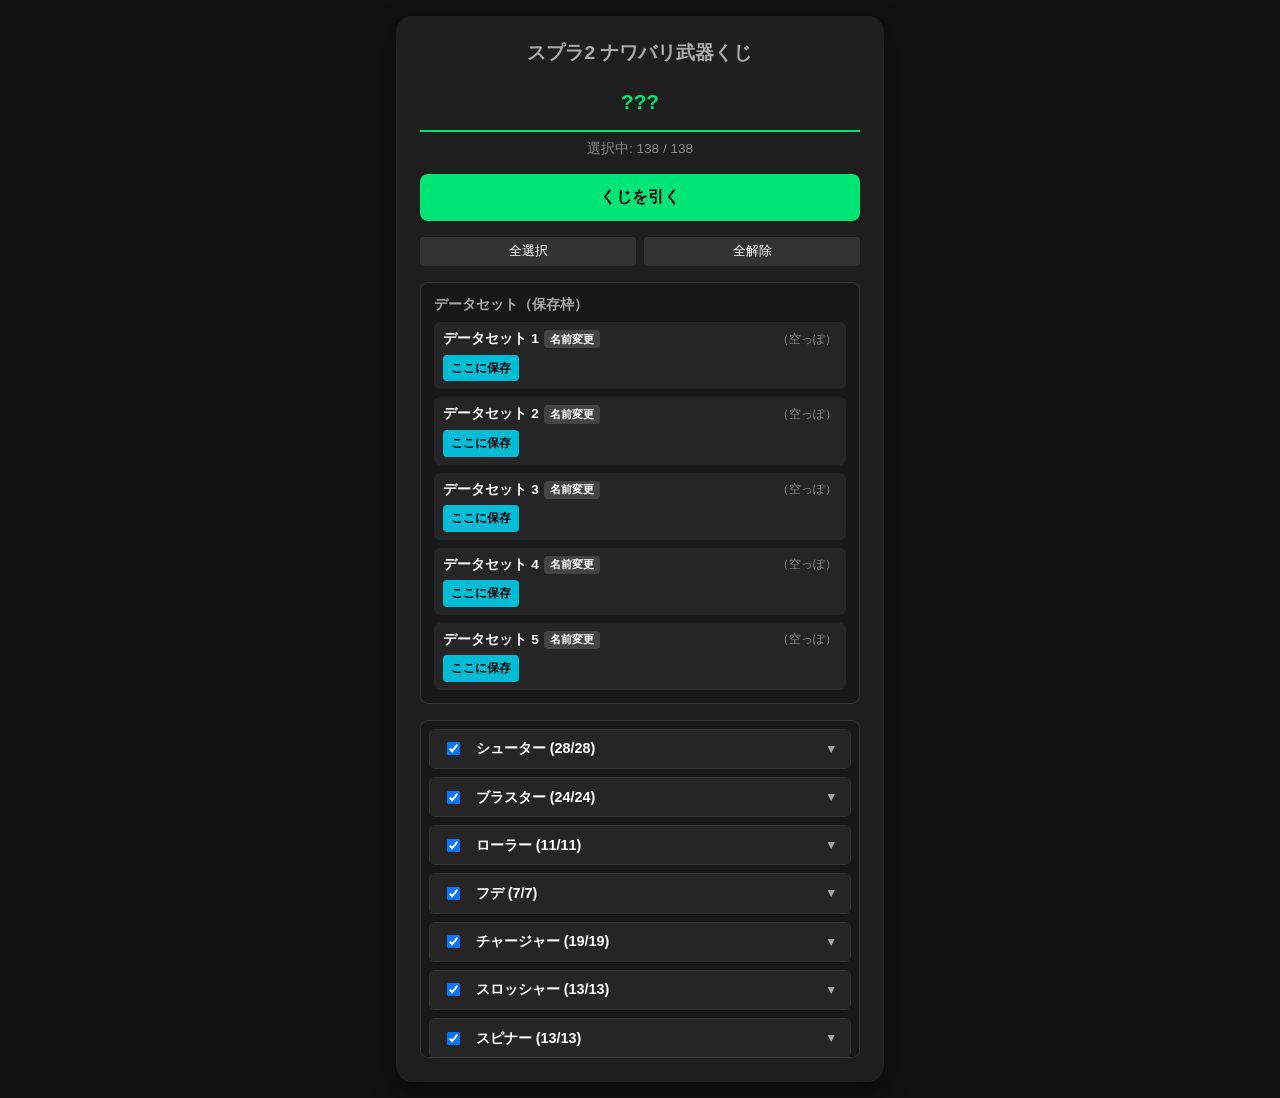
==== index.html @ bffb5a1e "Add files via upload" ====
<!DOCTYPE html>
<html lang="ja">
<head>
  <meta charset="UTF-8">
  <meta name="viewport" content="width=device-width, initial-scale=1.0">
  <title>スプラ2 武器くじ</title>
  <!-- CSSファイルの読み込み -->
  <link rel="stylesheet" href="style.css">
</head>
<body>

  <div class="container">
    <h1>スプラ2 ナワバリ武器くじ</h1>
    <div class="result-box" id="result">???</div>
    
    <div class="total-count" id="totalCount">選択中: 0 / 0</div>

    <button class="draw-btn" onclick="drawWeapon()">くじを引く</button>

    <div class="controls">
      <button class="sub-btn" onclick="toggleAll(true)">全選択</button>
      <button class="sub-btn" onclick="toggleAll(false)">全解除</button>
    </div>

    <!-- 5つのデータセット領域 -->
    <div class="dataset-section">
      <div class="dataset-title">データセット（保存枠）</div>
      <div id="datasetContainer"></div>
    </div>

    <!-- ポップアップ通知 -->
    <div id="toast" class="toast">メッセージ</div>

    <!-- 武器リスト表示領域 -->
    <div class="weapon-container" id="weaponContainer"></div>
  </div>

  <!-- JavaScriptファイルの読み込み -->
  <script src="script.js"></script>

</body>
</html>
---- style.css ----
:root {
  --bg-color: #121212;
  --card-bg: #1e1e1e;
  --text-color: #ffffff;
  --accent-color: #00e676;
  --category-bg: #2a2a2a;
}

body {
  font-family: 'Helvetica Neue', Arial, sans-serif;
  background-color: var(--bg-color);
  color: var(--text-color);
  display: flex;
  justify-content: center;
  padding: 1rem;
  margin: 0;
  box-sizing: border-box;
}

.container {
  background-color: var(--card-bg);
  padding: 1.5rem;
  border-radius: 16px;
  box-shadow: 0 10px 25px rgba(0, 0, 0, 0.5);
  text-align: center;
  width: 100%;
  max-width: 440px;
}

h1 {
  font-size: 1.2rem;
  color: #aaa;
  margin-top: 0;
  margin-bottom: 1rem;
}

.result-box {
  font-size: 1.3rem;
  font-weight: bold;
  min-height: 2.5rem;
  display: flex;
  align-items: center;
  justify-content: center;
  margin-bottom: 0.5rem;
  border-bottom: 2px solid var(--accent-color);
  padding-bottom: 0.5rem;
  color: var(--accent-color);
}

.total-count {
  font-size: 0.85rem;
  color: #888;
  margin-bottom: 1rem;
}

.controls {
  display: flex;
  gap: 0.5rem;
  margin-bottom: 1rem;
}

.draw-btn {
  background-color: var(--accent-color);
  color: #000;
  border: none;
  padding: 0.8rem;
  font-size: 1rem;
  font-weight: bold;
  border-radius: 8px;
  cursor: pointer;
  width: 100%;
  margin-bottom: 1rem;
}

.draw-btn:hover {
  opacity: 0.9;
}

.sub-btn {
  background-color: #333;
  color: #fff;
  font-size: 0.8rem;
  padding: 0.4rem;
  border: none;
  border-radius: 4px;
  cursor: pointer;
  flex: 1;
}

.sub-btn:hover {
  background-color: #444;
}

/* データセットエリアのスタイル */
.dataset-section {
  background-color: #181818;
  border: 1px solid #333;
  border-radius: 8px;
  padding: 0.8rem;
  margin-bottom: 1rem;
  text-align: left;
}

.dataset-title {
  font-size: 0.85rem;
  font-weight: bold;
  color: #aaa;
  margin-bottom: 0.5rem;
}

.dataset-card {
  background-color: #252525;
  border-radius: 6px;
  padding: 0.5rem 0.6rem;
  margin-bottom: 0.5rem;
  display: flex;
  flex-direction: column;
  gap: 0.4rem;
}

.dataset-card:last-child {
  margin-bottom: 0;
}

.dataset-header {
  display: flex;
  justify-content: space-between;
  align-items: center;
}

.dataset-name-area {
  display: flex;
  align-items: center;
  gap: 0.3rem;
  font-weight: bold;
  font-size: 0.85rem;
}

.dataset-status {
  font-size: 0.75rem;
  color: #888;
}

.dataset-btn-group {
  display: flex;
  gap: 0.3rem;
}

.ds-btn {
  border: none;
  padding: 0.3rem 0.5rem;
  font-size: 0.75rem;
  border-radius: 4px;
  cursor: pointer;
  font-weight: bold;
  width: auto;
}

.ds-save { background-color: #00bcd4; color: #000; }
.ds-load { background-color: #00e676; color: #000; }
.ds-delete { background-color: #e91e63; color: #fff; }
.ds-edit { background-color: #444; color: #fff; padding: 0.1rem 0.4rem; font-size: 0.7rem; }

/* 武器リスト領域のスタイル */
.weapon-container {
  max-height: 320px;
  overflow-y: auto;
  text-align: left;
  border: 1px solid #333;
  border-radius: 8px;
  background-color: #181818;
  padding: 0.5rem;
}

details {
  margin-bottom: 0.5rem;
  border: 1px solid #333;
  border-radius: 6px;
  background-color: var(--category-bg);
  overflow: hidden;
}

summary {
  padding: 0.6rem 0.8rem;
  font-weight: bold;
  font-size: 0.9rem;
  cursor: pointer;
  display: flex;
  justify-content: space-between;
  align-items: center;
  user-select: none;
  background-color: #252525;
  list-style: none; /* デフォルト矢印の無効化 */
}

summary::-webkit-details-marker {
  display: none;
}

summary:hover {
  background-color: #303030;
}

/* アコーディオン右端の三角アイコン */
summary::after {
  content: '▼';
  font-size: 0.75rem;
  color: #aaa;
}

details[open] summary::after {
  content: '▲';
  color: var(--accent-color);
}

.category-title {
  display: flex;
  align-items: center;
  gap: 0.5rem;
}

.category-items {
  padding: 0.5rem 0.8rem;
  background-color: #181818;
}

.weapon-item {
  display: flex;
  align-items: center;
  padding: 0.3rem 0;
  font-size: 0.85rem;
  border-bottom: 1px solid #252525;
}

.weapon-item:last-child {
  border-bottom: none;
}

.weapon-item input,
summary input {
  margin-right: 0.5rem;
  cursor: pointer;
}

/* ポップアップ通知（トースト） */
.toast {
  visibility: hidden;
  min-width: 200px;
  background-color: #00e676;
  color: #000;
  text-align: center;
  border-radius: 4px;
  padding: 8px;
  position: fixed;
  z-index: 10;
  left: 50%;
  bottom: 30px;
  transform: translateX(-50%);
  font-size: 0.85rem;
  font-weight: bold;
  opacity: 0;
  transition: opacity 0.3s, visibility 0.3s;
}

.toast.show {
  visibility: visible;
  opacity: 1;
}
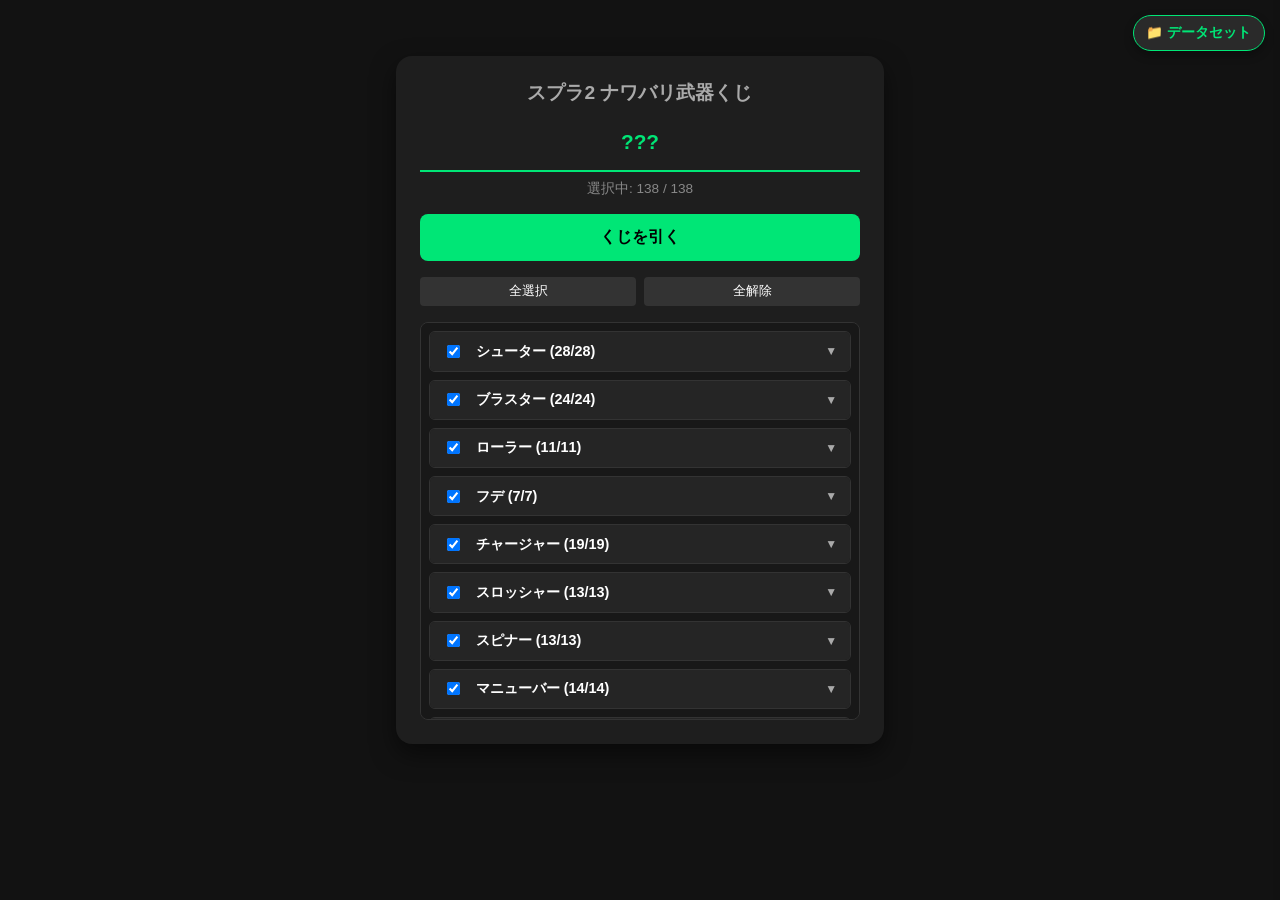
==== commit cab83411: "Add files via upload" ====
--- a/index.html
+++ b/index.html
@@ -4,10 +4,12 @@
   <meta charset="UTF-8">
   <meta name="viewport" content="width=device-width, initial-scale=1.0">
   <title>スプラ2 武器くじ</title>
-  <!-- CSSファイルの読み込み -->
   <link rel="stylesheet" href="style.css">
 </head>
 <body>
+
+  <!-- 右上のデータセットボタン -->
+  <button class="menu-toggle-btn" id="openMenuBtn">📁 データセット</button>
 
   <div class="container">
     <h1>スプラ2 ナワバリ武器くじ</h1>
@@ -22,21 +24,25 @@
       <button class="sub-btn" onclick="toggleAll(false)">全解除</button>
     </div>
 
-    <!-- 5つのデータセット領域 -->
-    <div class="dataset-section">
-      <div class="dataset-title">データセット（保存枠）</div>
-      <div id="datasetContainer"></div>
-    </div>
-
-    <!-- ポップアップ通知 -->
-    <div id="toast" class="toast">メッセージ</div>
-
     <!-- 武器リスト表示領域 -->
     <div class="weapon-container" id="weaponContainer"></div>
   </div>
 
-  <!-- JavaScriptファイルの読み込み -->
+  <!-- 右からスライドするデータセットパネル -->
+  <div class="dataset-panel" id="datasetPanel">
+    <div class="panel-header">
+      <h2>データセット一覧</h2>
+      <button class="close-btn" id="closeMenuBtn">×</button>
+    </div>
+    <div class="panel-body" id="datasetContainer"></div>
+  </div>
+
+  <!-- パネル背景のオーバーレイ -->
+  <div class="overlay" id="overlay"></div>
+
+  <!-- ポップアップ通知 -->
+  <div id="toast" class="toast">メッセージ</div>
+
   <script src="script.js"></script>
-
 </body>
 </html>
--- a/style.css
+++ b/style.css
@@ -4,6 +4,7 @@
   --text-color: #ffffff;
   --accent-color: #00e676;
   --category-bg: #2a2a2a;
+  --panel-bg: #222222;
 }
 
 body {
@@ -25,6 +26,7 @@
   text-align: center;
   width: 100%;
   max-width: 440px;
+  margin-top: 2.5rem;
 }
 
 h1 {
@@ -91,79 +93,9 @@
   background-color: #444;
 }
 
-/* データセットエリアのスタイル */
-.dataset-section {
-  background-color: #181818;
-  border: 1px solid #333;
-  border-radius: 8px;
-  padding: 0.8rem;
-  margin-bottom: 1rem;
-  text-align: left;
-}
-
-.dataset-title {
-  font-size: 0.85rem;
-  font-weight: bold;
-  color: #aaa;
-  margin-bottom: 0.5rem;
-}
-
-.dataset-card {
-  background-color: #252525;
-  border-radius: 6px;
-  padding: 0.5rem 0.6rem;
-  margin-bottom: 0.5rem;
-  display: flex;
-  flex-direction: column;
-  gap: 0.4rem;
-}
-
-.dataset-card:last-child {
-  margin-bottom: 0;
-}
-
-.dataset-header {
-  display: flex;
-  justify-content: space-between;
-  align-items: center;
-}
-
-.dataset-name-area {
-  display: flex;
-  align-items: center;
-  gap: 0.3rem;
-  font-weight: bold;
-  font-size: 0.85rem;
-}
-
-.dataset-status {
-  font-size: 0.75rem;
-  color: #888;
-}
-
-.dataset-btn-group {
-  display: flex;
-  gap: 0.3rem;
-}
-
-.ds-btn {
-  border: none;
-  padding: 0.3rem 0.5rem;
-  font-size: 0.75rem;
-  border-radius: 4px;
-  cursor: pointer;
-  font-weight: bold;
-  width: auto;
-}
-
-.ds-save { background-color: #00bcd4; color: #000; }
-.ds-load { background-color: #00e676; color: #000; }
-.ds-delete { background-color: #e91e63; color: #fff; }
-.ds-edit { background-color: #444; color: #fff; padding: 0.1rem 0.4rem; font-size: 0.7rem; }
-
-/* 武器リスト領域のスタイル */
+/* 武器リスト領域 */
 .weapon-container {
-  max-height: 320px;
+  max-height: 380px;
   overflow-y: auto;
   text-align: left;
   border: 1px solid #333;
@@ -190,7 +122,7 @@
   align-items: center;
   user-select: none;
   background-color: #252525;
-  list-style: none; /* デフォルト矢印の無効化 */
+  list-style: none;
 }
 
 summary::-webkit-details-marker {
@@ -201,7 +133,6 @@
   background-color: #303030;
 }
 
-/* アコーディオン右端の三角アイコン */
 summary::after {
   content: '▼';
   font-size: 0.75rem;
@@ -242,17 +173,162 @@
   cursor: pointer;
 }
 
-/* ポップアップ通知（トースト） */
+/* 右上のボタン */
+.menu-toggle-btn {
+  position: fixed;
+  top: 15px;
+  right: 15px;
+  background-color: #2a2a2a;
+  color: var(--accent-color);
+  border: 1px solid var(--accent-color);
+  padding: 0.5rem 0.8rem;
+  border-radius: 20px;
+  font-size: 0.85rem;
+  font-weight: bold;
+  cursor: pointer;
+  z-index: 90;
+  box-shadow: 0 4px 10px rgba(0,0,0,0.3);
+}
+
+.menu-toggle-btn:hover {
+  background-color: var(--accent-color);
+  color: #000;
+}
+
+/* サイドスライドパネル */
+.dataset-panel {
+  position: fixed;
+  top: 0;
+  right: -320px;
+  width: 300px;
+  height: 100%;
+  background-color: var(--panel-bg);
+  box-shadow: -5px 0 15px rgba(0,0,0,0.5);
+  transition: right 0.3s ease;
+  z-index: 100;
+  display: flex;
+  flex-direction: column;
+}
+
+.dataset-panel.open {
+  right: 0;
+}
+
+.panel-header {
+  padding: 1rem;
+  border-bottom: 1px solid #333;
+  display: flex;
+  justify-content: space-between;
+  align-items: center;
+}
+
+.panel-header h2 {
+  font-size: 1rem;
+  margin: 0;
+  color: #fff;
+}
+
+.close-btn {
+  background: none;
+  border: none;
+  color: #888;
+  font-size: 1.5rem;
+  cursor: pointer;
+  padding: 0;
+  line-height: 1;
+}
+
+.close-btn:hover {
+  color: #fff;
+}
+
+.panel-body {
+  padding: 1rem;
+  overflow-y: auto;
+  flex: 1;
+}
+
+/* オーバーレイ */
+.overlay {
+  position: fixed;
+  top: 0;
+  left: 0;
+  width: 100vw;
+  height: 100vh;
+  background: rgba(0, 0, 0, 0.5);
+  opacity: 0;
+  visibility: hidden;
+  transition: opacity 0.3s, visibility 0.3s;
+  z-index: 95;
+}
+
+.overlay.show {
+  opacity: 1;
+  visibility: visible;
+}
+
+/* データセットカード */
+.dataset-card {
+  background-color: #181818;
+  border: 1px solid #333;
+  border-radius: 8px;
+  padding: 0.8rem;
+  margin-bottom: 0.8rem;
+  display: flex;
+  flex-direction: column;
+  gap: 0.5rem;
+}
+
+.dataset-header {
+  display: flex;
+  justify-content: space-between;
+  align-items: center;
+}
+
+.dataset-name-area {
+  display: flex;
+  align-items: center;
+  gap: 0.3rem;
+  font-weight: bold;
+  font-size: 0.85rem;
+}
+
+.dataset-status {
+  font-size: 0.75rem;
+  color: #888;
+}
+
+.dataset-btn-group {
+  display: flex;
+  gap: 0.3rem;
+}
+
+.ds-btn {
+  border: none;
+  padding: 0.3rem 0.5rem;
+  font-size: 0.75rem;
+  border-radius: 4px;
+  cursor: pointer;
+  font-weight: bold;
+  flex: 1;
+}
+
+.ds-save { background-color: #00bcd4; color: #000; }
+.ds-load { background-color: #00e676; color: #000; }
+.ds-delete { background-color: #e91e63; color: #fff; flex: 0; }
+.ds-edit { background-color: #444; color: #fff; padding: 0.1rem 0.3rem; font-size: 0.7rem; border-radius: 3px; border: none; cursor: pointer; }
+
+/* トースト通知 */
 .toast {
   visibility: hidden;
   min-width: 200px;
-  background-color: #00e676;
+  background-color: var(--accent-color);
   color: #000;
   text-align: center;
   border-radius: 4px;
   padding: 8px;
   position: fixed;
-  z-index: 10;
+  z-index: 110;
   left: 50%;
   bottom: 30px;
   transform: translateX(-50%);
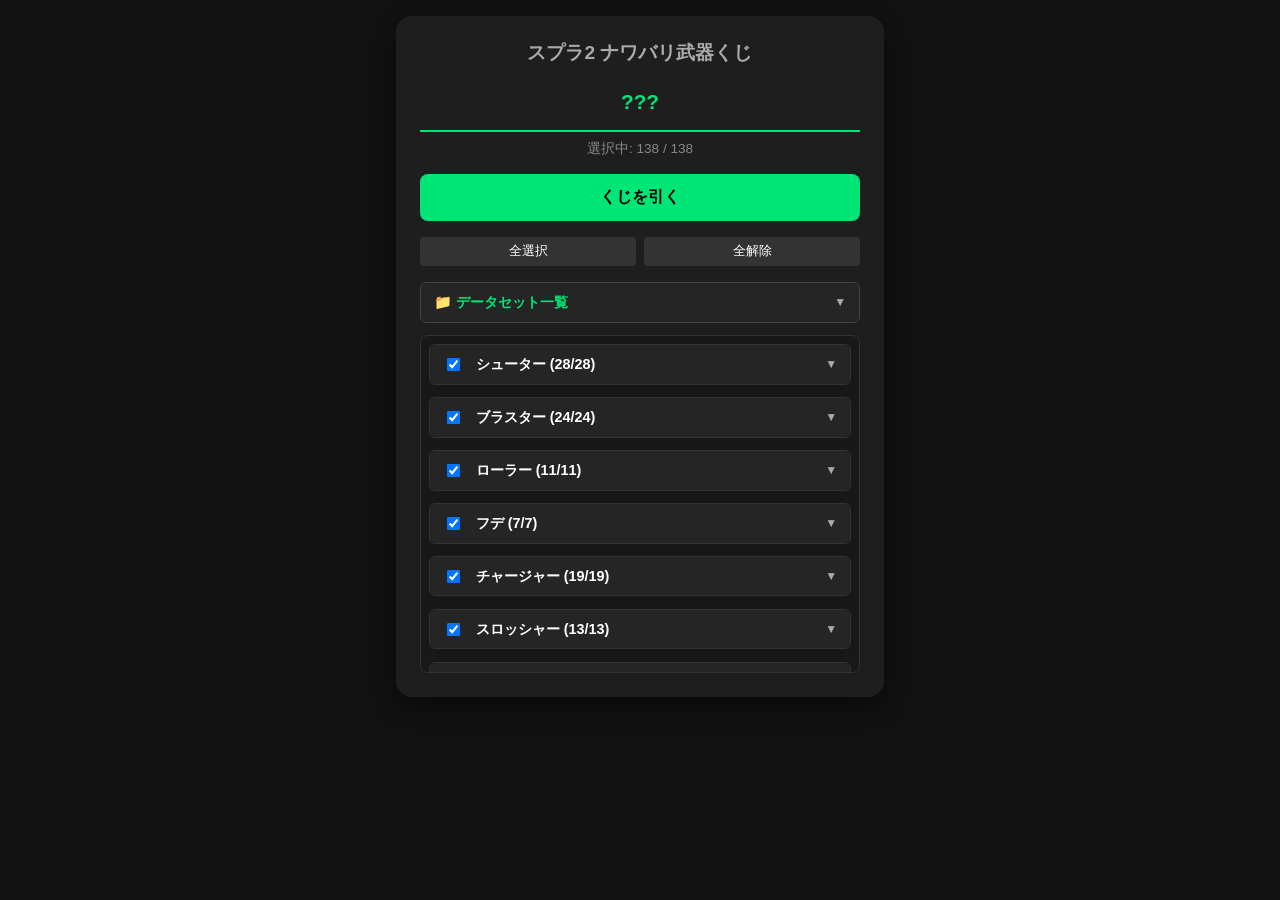
==== commit ef7b48fe: "Add files via upload" ====
--- a/index.html
+++ b/index.html
@@ -7,9 +7,6 @@
   <link rel="stylesheet" href="style.css">
 </head>
 <body>
-
-  <!-- 右上のデータセットボタン -->
-  <button class="menu-toggle-btn" id="openMenuBtn">📁 データセット</button>
 
   <div class="container">
     <h1>スプラ2 ナワバリ武器くじ</h1>
@@ -24,21 +21,15 @@
       <button class="sub-btn" onclick="toggleAll(false)">全解除</button>
     </div>
 
+    <!-- データセット（武器種と同じアコーディオン形式） -->
+    <details class="dataset-accordion">
+      <summary>📁 データセット一覧</summary>
+      <div class="dataset-body" id="datasetContainer"></div>
+    </details>
+
     <!-- 武器リスト表示領域 -->
     <div class="weapon-container" id="weaponContainer"></div>
   </div>
-
-  <!-- 右からスライドするデータセットパネル -->
-  <div class="dataset-panel" id="datasetPanel">
-    <div class="panel-header">
-      <h2>データセット一覧</h2>
-      <button class="close-btn" id="closeMenuBtn">×</button>
-    </div>
-    <div class="panel-body" id="datasetContainer"></div>
-  </div>
-
-  <!-- パネル背景のオーバーレイ -->
-  <div class="overlay" id="overlay"></div>
 
   <!-- ポップアップ通知 -->
   <div id="toast" class="toast">メッセージ</div>
--- a/style.css
+++ b/style.css
@@ -4,7 +4,6 @@
   --text-color: #ffffff;
   --accent-color: #00e676;
   --category-bg: #2a2a2a;
-  --panel-bg: #222222;
 }
 
 body {
@@ -26,7 +25,6 @@
   text-align: center;
   width: 100%;
   max-width: 440px;
-  margin-top: 2.5rem;
 }
 
 h1 {
@@ -93,9 +91,119 @@
   background-color: #444;
 }
 
-/* 武器リスト領域 */
+/* アコーディオン共通スタイル */
+details {
+  margin-bottom: 0.8rem;
+  border: 1px solid #333;
+  border-radius: 6px;
+  background-color: var(--category-bg);
+  overflow: hidden;
+  text-align: left;
+}
+
+summary {
+  padding: 0.6rem 0.8rem;
+  font-weight: bold;
+  font-size: 0.9rem;
+  cursor: pointer;
+  display: flex;
+  justify-content: space-between;
+  align-items: center;
+  user-select: none;
+  background-color: #252525;
+  list-style: none;
+}
+
+summary::-webkit-details-marker {
+  display: none;
+}
+
+summary:hover {
+  background-color: #303030;
+}
+
+summary::after {
+  content: '▼';
+  font-size: 0.75rem;
+  color: #aaa;
+}
+
+details[open] summary::after {
+  content: '▲';
+  color: var(--accent-color);
+}
+
+/* データセットエリア固有 */
+.dataset-accordion {
+  border-color: #444;
+}
+
+.dataset-accordion summary {
+  color: var(--accent-color);
+}
+
+.dataset-body {
+  padding: 0.8rem;
+  background-color: #181818;
+}
+
+.dataset-card {
+  background-color: #252525;
+  border: 1px solid #333;
+  border-radius: 6px;
+  padding: 0.6rem;
+  margin-bottom: 0.6rem;
+  display: flex;
+  flex-direction: column;
+  gap: 0.4rem;
+}
+
+.dataset-card:last-child {
+  margin-bottom: 0;
+}
+
+.dataset-header {
+  display: flex;
+  justify-content: space-between;
+  align-items: center;
+}
+
+.dataset-name-area {
+  display: flex;
+  align-items: center;
+  gap: 0.3rem;
+  font-weight: bold;
+  font-size: 0.85rem;
+}
+
+.dataset-status {
+  font-size: 0.75rem;
+  color: #888;
+}
+
+.dataset-btn-group {
+  display: flex;
+  gap: 0.3rem;
+}
+
+.ds-btn {
+  border: none;
+  padding: 0.35rem 0.5rem;
+  font-size: 0.75rem;
+  border-radius: 4px;
+  cursor: pointer;
+  font-weight: bold;
+  flex: 1;
+}
+
+.ds-save { background-color: #00bcd4; color: #000; }
+.ds-load { background-color: #00e676; color: #000; }
+.ds-delete { background-color: #e91e63; color: #fff; flex: 0; }
+.ds-edit { background-color: #444; color: #fff; padding: 0.1rem 0.3rem; font-size: 0.7rem; border-radius: 3px; border: none; cursor: pointer; }
+
+/* 武器リストエリア */
 .weapon-container {
-  max-height: 380px;
+  max-height: 320px;
   overflow-y: auto;
   text-align: left;
   border: 1px solid #333;
@@ -104,46 +212,6 @@
   padding: 0.5rem;
 }
 
-details {
-  margin-bottom: 0.5rem;
-  border: 1px solid #333;
-  border-radius: 6px;
-  background-color: var(--category-bg);
-  overflow: hidden;
-}
-
-summary {
-  padding: 0.6rem 0.8rem;
-  font-weight: bold;
-  font-size: 0.9rem;
-  cursor: pointer;
-  display: flex;
-  justify-content: space-between;
-  align-items: center;
-  user-select: none;
-  background-color: #252525;
-  list-style: none;
-}
-
-summary::-webkit-details-marker {
-  display: none;
-}
-
-summary:hover {
-  background-color: #303030;
-}
-
-summary::after {
-  content: '▼';
-  font-size: 0.75rem;
-  color: #aaa;
-}
-
-details[open] summary::after {
-  content: '▲';
-  color: var(--accent-color);
-}
-
 .category-title {
   display: flex;
   align-items: center;
@@ -172,151 +240,6 @@
   margin-right: 0.5rem;
   cursor: pointer;
 }
-
-/* 右上のボタン */
-.menu-toggle-btn {
-  position: fixed;
-  top: 15px;
-  right: 15px;
-  background-color: #2a2a2a;
-  color: var(--accent-color);
-  border: 1px solid var(--accent-color);
-  padding: 0.5rem 0.8rem;
-  border-radius: 20px;
-  font-size: 0.85rem;
-  font-weight: bold;
-  cursor: pointer;
-  z-index: 90;
-  box-shadow: 0 4px 10px rgba(0,0,0,0.3);
-}
-
-.menu-toggle-btn:hover {
-  background-color: var(--accent-color);
-  color: #000;
-}
-
-/* サイドスライドパネル */
-.dataset-panel {
-  position: fixed;
-  top: 0;
-  right: -320px;
-  width: 300px;
-  height: 100%;
-  background-color: var(--panel-bg);
-  box-shadow: -5px 0 15px rgba(0,0,0,0.5);
-  transition: right 0.3s ease;
-  z-index: 100;
-  display: flex;
-  flex-direction: column;
-}
-
-.dataset-panel.open {
-  right: 0;
-}
-
-.panel-header {
-  padding: 1rem;
-  border-bottom: 1px solid #333;
-  display: flex;
-  justify-content: space-between;
-  align-items: center;
-}
-
-.panel-header h2 {
-  font-size: 1rem;
-  margin: 0;
-  color: #fff;
-}
-
-.close-btn {
-  background: none;
-  border: none;
-  color: #888;
-  font-size: 1.5rem;
-  cursor: pointer;
-  padding: 0;
-  line-height: 1;
-}
-
-.close-btn:hover {
-  color: #fff;
-}
-
-.panel-body {
-  padding: 1rem;
-  overflow-y: auto;
-  flex: 1;
-}
-
-/* オーバーレイ */
-.overlay {
-  position: fixed;
-  top: 0;
-  left: 0;
-  width: 100vw;
-  height: 100vh;
-  background: rgba(0, 0, 0, 0.5);
-  opacity: 0;
-  visibility: hidden;
-  transition: opacity 0.3s, visibility 0.3s;
-  z-index: 95;
-}
-
-.overlay.show {
-  opacity: 1;
-  visibility: visible;
-}
-
-/* データセットカード */
-.dataset-card {
-  background-color: #181818;
-  border: 1px solid #333;
-  border-radius: 8px;
-  padding: 0.8rem;
-  margin-bottom: 0.8rem;
-  display: flex;
-  flex-direction: column;
-  gap: 0.5rem;
-}
-
-.dataset-header {
-  display: flex;
-  justify-content: space-between;
-  align-items: center;
-}
-
-.dataset-name-area {
-  display: flex;
-  align-items: center;
-  gap: 0.3rem;
-  font-weight: bold;
-  font-size: 0.85rem;
-}
-
-.dataset-status {
-  font-size: 0.75rem;
-  color: #888;
-}
-
-.dataset-btn-group {
-  display: flex;
-  gap: 0.3rem;
-}
-
-.ds-btn {
-  border: none;
-  padding: 0.3rem 0.5rem;
-  font-size: 0.75rem;
-  border-radius: 4px;
-  cursor: pointer;
-  font-weight: bold;
-  flex: 1;
-}
-
-.ds-save { background-color: #00bcd4; color: #000; }
-.ds-load { background-color: #00e676; color: #000; }
-.ds-delete { background-color: #e91e63; color: #fff; flex: 0; }
-.ds-edit { background-color: #444; color: #fff; padding: 0.1rem 0.3rem; font-size: 0.7rem; border-radius: 3px; border: none; cursor: pointer; }
 
 /* トースト通知 */
 .toast {
@@ -328,7 +251,7 @@
   border-radius: 4px;
   padding: 8px;
   position: fixed;
-  z-index: 110;
+  z-index: 100;
   left: 50%;
   bottom: 30px;
   transform: translateX(-50%);
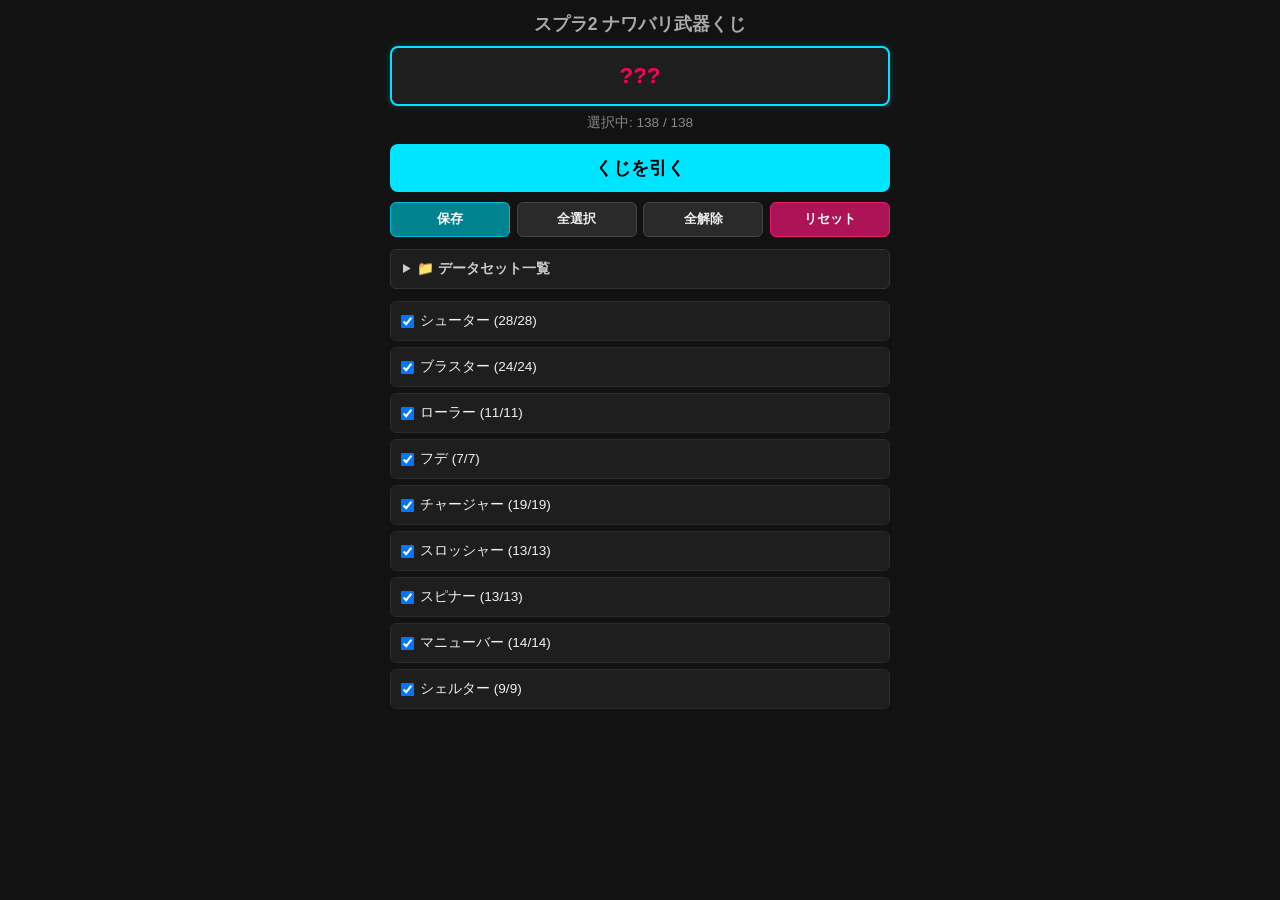
==== commit 7100635f: "Add files via upload" ====
--- a/index.html
+++ b/index.html
@@ -3,7 +3,7 @@
 <head>
   <meta charset="UTF-8">
   <meta name="viewport" content="width=device-width, initial-scale=1.0">
-  <title>スプラ2 武器くじ</title>
+  <title>スプラ2 ナワバリ武器くじ</title>
   <link rel="stylesheet" href="style.css">
 </head>
 <body>
@@ -11,17 +11,19 @@
   <div class="container">
     <h1>スプラ2 ナワバリ武器くじ</h1>
     <div class="result-box" id="result">???</div>
-    
     <div class="total-count" id="totalCount">選択中: 0 / 0</div>
 
     <button class="draw-btn" onclick="drawWeapon()">くじを引く</button>
 
+    <!-- ボタンの並び順: 保存 / 全選択 / 全解除 / リセット -->
     <div class="controls">
+      <button class="sub-btn save-quick-btn" onclick="quickSave()">保存</button>
       <button class="sub-btn" onclick="toggleAll(true)">全選択</button>
       <button class="sub-btn" onclick="toggleAll(false)">全解除</button>
+      <button class="sub-btn reset-btn" onclick="resetToDefault()">リセット</button>
     </div>
 
-    <!-- データセット（武器種と同じアコーディオン形式） -->
+    <!-- データセットアコーディオン -->
     <details class="dataset-accordion">
       <summary>📁 データセット一覧</summary>
       <div class="dataset-body" id="datasetContainer"></div>
@@ -31,7 +33,7 @@
     <div class="weapon-container" id="weaponContainer"></div>
   </div>
 
-  <!-- ポップアップ通知 -->
+  <!-- 通知トースト -->
   <div id="toast" class="toast">メッセージ</div>
 
   <script src="script.js"></script>
--- a/style.css
+++ b/style.css
@@ -1,267 +1,276 @@
-:root {
-  --bg-color: #121212;
-  --card-bg: #1e1e1e;
-  --text-color: #ffffff;
-  --accent-color: #00e676;
-  --category-bg: #2a2a2a;
+* {
+  box-sizing: border-box;
 }
 
 body {
-  font-family: 'Helvetica Neue', Arial, sans-serif;
-  background-color: var(--bg-color);
-  color: var(--text-color);
+  font-family: -apple-system, BlinkMacSystemFont, "Segoe UI", Roboto, Helvetica, Arial, sans-serif;
+  background-color: #121212;
+  color: #f0f0f0;
+  margin: 0;
+  padding: 12px;
   display: flex;
   justify-content: center;
-  padding: 1rem;
-  margin: 0;
-  box-sizing: border-box;
 }
 
 .container {
-  background-color: var(--card-bg);
-  padding: 1.5rem;
-  border-radius: 16px;
-  box-shadow: 0 10px 25px rgba(0, 0, 0, 0.5);
+  width: 100%;
+  max-width: 500px;
+}
+
+h1 {
+  font-size: 1.1rem;
   text-align: center;
-  width: 100%;
-  max-width: 440px;
-}
-
-h1 {
-  font-size: 1.2rem;
+  margin: 0 0 10px 0;
   color: #aaa;
-  margin-top: 0;
-  margin-bottom: 1rem;
 }
 
 .result-box {
-  font-size: 1.3rem;
-  font-weight: bold;
-  min-height: 2.5rem;
+  background: #1e1e1e;
+  border: 2px solid #00e5ff;
+  border-radius: 8px;
+  padding: 15px;
+  text-align: center;
+  font-size: 1.4rem;
+  font-weight: bold;
+  color: #ff0055;
+  min-height: 60px;
   display: flex;
   align-items: center;
   justify-content: center;
-  margin-bottom: 0.5rem;
-  border-bottom: 2px solid var(--accent-color);
-  padding-bottom: 0.5rem;
-  color: var(--accent-color);
+  box-shadow: 0 0 10px rgba(0, 229, 255, 0.2);
+  margin-bottom: 8px;
 }
 
 .total-count {
+  text-align: center;
   font-size: 0.85rem;
   color: #888;
-  margin-bottom: 1rem;
-}
-
-.controls {
-  display: flex;
-  gap: 0.5rem;
-  margin-bottom: 1rem;
+  margin-bottom: 12px;
 }
 
 .draw-btn {
-  background-color: var(--accent-color);
+  width: 100%;
+  background-color: #00e5ff;
   color: #000;
   border: none;
-  padding: 0.8rem;
-  font-size: 1rem;
-  font-weight: bold;
   border-radius: 8px;
-  cursor: pointer;
-  width: 100%;
-  margin-bottom: 1rem;
-}
-
-.draw-btn:hover {
-  opacity: 0.9;
+  padding: 12px;
+  font-size: 1.1rem;
+  font-weight: bold;
+  cursor: pointer;
+  margin-bottom: 10px;
+  transition: opacity 0.2s;
+}
+
+.draw-btn:active {
+  opacity: 0.8;
+}
+
+/* 一括操作ボタンエリア（保存 / 全選択 / 全解除 / リセット） */
+.controls {
+  display: flex;
+  gap: 0.4rem;
+  margin-bottom: 12px;
 }
 
 .sub-btn {
-  background-color: #333;
+  background-color: #2a2a2a;
+  color: #eee;
+  font-size: 0.8rem;
+  padding: 8px 0;
+  border: 1px solid #444;
+  border-radius: 6px;
+  cursor: pointer;
+  flex: 1;
+  font-weight: bold;
+  transition: background-color 0.2s;
+}
+
+.sub-btn:hover {
+  background-color: #3a3a3a;
+}
+
+.save-quick-btn {
+  background-color: #00838f;
+  border-color: #00bcd4;
   color: #fff;
-  font-size: 0.8rem;
-  padding: 0.4rem;
-  border: none;
-  border-radius: 4px;
-  cursor: pointer;
-  flex: 1;
-}
-
-.sub-btn:hover {
-  background-color: #444;
-}
-
-/* アコーディオン共通スタイル */
-details {
-  margin-bottom: 0.8rem;
+}
+
+.save-quick-btn:hover {
+  background-color: #0097a7;
+}
+
+.reset-btn {
+  background-color: #ad1457;
+  border-color: #e91e63;
+  color: #fff;
+}
+
+.reset-btn:hover {
+  background-color: #c2185b;
+}
+
+/* データセットエリア */
+.dataset-accordion {
+  background-color: #1e1e1e;
   border: 1px solid #333;
   border-radius: 6px;
-  background-color: var(--category-bg);
+  margin-bottom: 12px;
+
+  summary {
+    padding: 10px 12px;
+    font-size: 0.85rem;
+    font-weight: bold;
+    cursor: pointer;
+    color: #ccc;
+    user-select: none;
+  }
+}
+
+.dataset-body {
+  padding: 8px 12px 12px 12px;
+  display: flex;
+  flex-direction: column;
+  gap: 8px;
+  border-top: 1px solid #2a2a2a;
+}
+
+.dataset-card {
+  background: #262626;
+  border-radius: 4px;
+  padding: 8px 10px;
+  display: flex;
+  flex-direction: column;
+  gap: 6px;
+}
+
+.dataset-header {
+  display: flex;
+  justify-content: space-between;
+  align-items: center;
+  font-size: 0.8rem;
+}
+
+.dataset-name-area {
+  display: flex;
+  align-items: center;
+  gap: 6px;
+  font-weight: bold;
+}
+
+.ds-edit {
+  background: none;
+  border: none;
+  color: #888;
+  font-size: 0.7rem;
+  cursor: pointer;
+  padding: 2px 4px;
+
+  &:hover {
+    color: #fff;
+  }
+}
+
+.dataset-status {
+  color: #888;
+  font-size: 0.75rem;
+}
+
+.dataset-btn-group {
+  display: flex;
+  gap: 4px;
+}
+
+.ds-btn {
+  font-size: 0.7rem;
+  padding: 4px 8px;
+  border: none;
+  border-radius: 3px;
+  cursor: pointer;
+  font-weight: bold;
+}
+
+.ds-save { background: #00838f; color: #fff; flex: 1; }
+.ds-load { background: #2e7d32; color: #fff; flex: 1; }
+.ds-delete { background: #424242; color: #aaa; }
+
+/* 武器リストエリア */
+.weapon-container details {
+  background-color: #1e1e1e;
+  border: 1px solid #2a2a2a;
+  border-radius: 6px;
+  margin-bottom: 6px;
   overflow: hidden;
-  text-align: left;
-}
-
-summary {
-  padding: 0.6rem 0.8rem;
-  font-weight: bold;
-  font-size: 0.9rem;
-  cursor: pointer;
-  display: flex;
-  justify-content: space-between;
-  align-items: center;
-  user-select: none;
-  background-color: #252525;
-  list-style: none;
-}
-
-summary::-webkit-details-marker {
-  display: none;
-}
-
-summary:hover {
-  background-color: #303030;
-}
-
-summary::after {
-  content: '▼';
+
+  summary {
+    padding: 10px;
+    font-size: 0.85rem;
+    cursor: pointer;
+    user-select: none;
+    display: flex;
+    align-items: center;
+  }
+}
+
+.category-title {
+  display: inline-flex;
+  align-items: center;
+  gap: 6px;
+
+  input[type="checkbox"] {
+    margin: 0;
+  }
+}
+
+.category-items {
+  padding: 8px 10px 10px 10px;
+  background-color: #181818;
+  border-top: 1px solid #222;
+  display: grid;
+  grid-template-columns: repeat(auto-fill, minmax(130px, 1fr));
+  gap: 6px;
+}
+
+.weapon-item {
+  display: flex;
+  align-items: center;
+  gap: 6px;
   font-size: 0.75rem;
-  color: #aaa;
-}
-
-details[open] summary::after {
-  content: '▲';
-  color: var(--accent-color);
-}
-
-/* データセットエリア固有 */
-.dataset-accordion {
-  border-color: #444;
-}
-
-.dataset-accordion summary {
-  color: var(--accent-color);
-}
-
-.dataset-body {
-  padding: 0.8rem;
-  background-color: #181818;
-}
-
-.dataset-card {
-  background-color: #252525;
-  border: 1px solid #333;
-  border-radius: 6px;
-  padding: 0.6rem;
-  margin-bottom: 0.6rem;
-  display: flex;
-  flex-direction: column;
-  gap: 0.4rem;
-}
-
-.dataset-card:last-child {
-  margin-bottom: 0;
-}
-
-.dataset-header {
-  display: flex;
-  justify-content: space-between;
-  align-items: center;
-}
-
-.dataset-name-area {
-  display: flex;
-  align-items: center;
-  gap: 0.3rem;
-  font-weight: bold;
-  font-size: 0.85rem;
-}
-
-.dataset-status {
-  font-size: 0.75rem;
-  color: #888;
-}
-
-.dataset-btn-group {
-  display: flex;
-  gap: 0.3rem;
-}
-
-.ds-btn {
-  border: none;
-  padding: 0.35rem 0.5rem;
-  font-size: 0.75rem;
-  border-radius: 4px;
-  cursor: pointer;
-  font-weight: bold;
-  flex: 1;
-}
-
-.ds-save { background-color: #00bcd4; color: #000; }
-.ds-load { background-color: #00e676; color: #000; }
-.ds-delete { background-color: #e91e63; color: #fff; flex: 0; }
-.ds-edit { background-color: #444; color: #fff; padding: 0.1rem 0.3rem; font-size: 0.7rem; border-radius: 3px; border: none; cursor: pointer; }
-
-/* 武器リストエリア */
-.weapon-container {
-  max-height: 320px;
-  overflow-y: auto;
-  text-align: left;
-  border: 1px solid #333;
-  border-radius: 8px;
-  background-color: #181818;
-  padding: 0.5rem;
-}
-
-.category-title {
-  display: flex;
-  align-items: center;
-  gap: 0.5rem;
-}
-
-.category-items {
-  padding: 0.5rem 0.8rem;
-  background-color: #181818;
-}
-
-.weapon-item {
-  display: flex;
-  align-items: center;
-  padding: 0.3rem 0;
-  font-size: 0.85rem;
-  border-bottom: 1px solid #252525;
-}
-
-.weapon-item:last-child {
-  border-bottom: none;
-}
-
-.weapon-item input,
-summary input {
-  margin-right: 0.5rem;
-  cursor: pointer;
+  color: #ddd;
+
+  input[type="checkbox"] {
+    margin: 0;
+    cursor: pointer;
+  }
+
+  label {
+    cursor: pointer;
+    white-space: nowrap;
+    overflow: hidden;
+    text-overflow: ellipsis;
+  }
 }
 
 /* トースト通知 */
 .toast {
-  visibility: hidden;
-  min-width: 200px;
-  background-color: var(--accent-color);
+  position: fixed;
+  bottom: 20px;
+  left: 50%;
+  transform: translateX(-50%) translateY(100px);
+  background: rgba(0, 229, 255, 0.9);
   color: #000;
-  text-align: center;
-  border-radius: 4px;
-  padding: 8px;
-  position: fixed;
-  z-index: 100;
-  left: 50%;
-  bottom: 30px;
-  transform: translateX(-50%);
-  font-size: 0.85rem;
-  font-weight: bold;
+  font-weight: bold;
+  padding: 8px 16px;
+  border-radius: 20px;
+  font-size: 0.8rem;
   opacity: 0;
-  transition: opacity 0.3s, visibility 0.3s;
-}
-
-.toast.show {
-  visibility: visible;
-  opacity: 1;
+  transition: all 0.3s ease;
+  pointer-events: none;
+  z-index: 1000;
+  box-shadow: 0 4px 10px rgba(0,0,0,0.5);
+
+  &.show {
+    transform: translateX(-50%) translateY(0);
+    opacity: 1;
+  }
 }
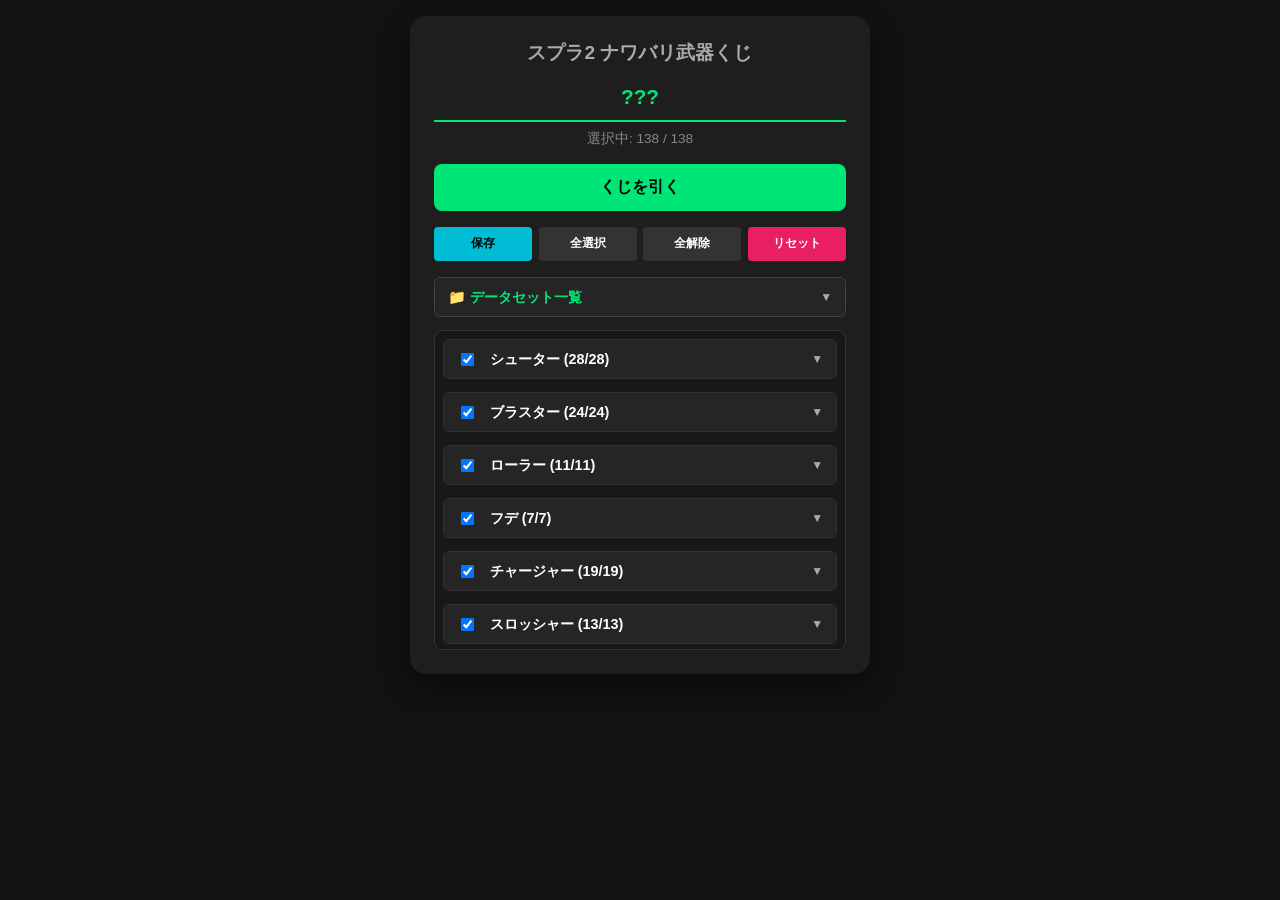
==== commit fac1b5d1: "Add files via upload" ====
--- a/index.html
+++ b/index.html
@@ -4,38 +4,683 @@
   <meta charset="UTF-8">
   <meta name="viewport" content="width=device-width, initial-scale=1.0">
   <title>スプラ2 ナワバリ武器くじ</title>
-  <link rel="stylesheet" href="style.css">
+  <style>
+    :root {
+      --bg-color: #121212;
+      --card-bg: #1e1e1e;
+      --text-color: #ffffff;
+      --accent-color: #00e676;
+      --category-bg: #2a2a2a;
+    }
+
+    * {
+      box-sizing: border-box;
+    }
+
+    body {
+      font-family: 'Helvetica Neue', Arial, sans-serif;
+      background-color: var(--bg-color);
+      color: var(--text-color);
+      display: flex;
+      justify-content: center;
+      padding: 1rem;
+      margin: 0;
+    }
+
+    .container {
+      background-color: var(--card-bg);
+      padding: 1.5rem;
+      border-radius: 16px;
+      box-shadow: 0 10px 25px rgba(0, 0, 0, 0.5);
+      text-align: center;
+      width: 100%;
+      max-width: 460px;
+    }
+
+    h1 {
+      font-size: 1.2rem;
+      color: #aaa;
+      margin-top: 0;
+      margin-bottom: 1rem;
+    }
+
+    .result-box {
+      font-size: 1.3rem;
+      font-weight: bold;
+      min-height: 2.5rem;
+      display: flex;
+      align-items: center;
+      justify-content: center;
+      margin-bottom: 0.5rem;
+      border-bottom: 2px solid var(--accent-color);
+      padding-bottom: 0.5rem;
+      color: var(--accent-color);
+    }
+
+    .total-count {
+      font-size: 0.85rem;
+      color: #888;
+      margin-bottom: 1rem;
+    }
+
+    .draw-btn {
+      background-color: var(--accent-color);
+      color: #000;
+      border: none;
+      padding: 0.8rem;
+      font-size: 1rem;
+      font-weight: bold;
+      border-radius: 8px;
+      cursor: pointer;
+      width: 100%;
+      margin-bottom: 1rem;
+      transition: opacity 0.2s;
+    }
+
+    .draw-btn:hover {
+      opacity: 0.9;
+    }
+
+    .controls {
+      display: flex;
+      gap: 0.4rem;
+      margin-bottom: 1rem;
+    }
+
+    .sub-btn {
+      background-color: #333;
+      color: #fff;
+      font-size: 0.75rem;
+      padding: 0.55rem 0.2rem;
+      border: none;
+      border-radius: 4px;
+      cursor: pointer;
+      flex: 1;
+      font-weight: bold;
+      transition: background-color 0.2s;
+    }
+
+    .sub-btn:hover {
+      background-color: #444;
+    }
+
+    /* 全選択の左側「保存」ボタン */
+    .save-btn {
+      background-color: #00bcd4;
+      color: #000;
+    }
+
+    .save-btn:hover {
+      background-color: #26c6da;
+    }
+
+    /* 全解除の右側「リセット」ボタン */
+    .reset-btn {
+      background-color: #e91e63;
+      color: #fff;
+    }
+
+    .reset-btn:hover {
+      background-color: #ec407a;
+    }
+
+    details {
+      margin-bottom: 0.8rem;
+      border: 1px solid #333;
+      border-radius: 6px;
+      background-color: var(--category-bg);
+      overflow: hidden;
+      text-align: left;
+    }
+
+    summary {
+      padding: 0.6rem 0.8rem;
+      font-weight: bold;
+      font-size: 0.9rem;
+      cursor: pointer;
+      display: flex;
+      justify-content: space-between;
+      align-items: center;
+      user-select: none;
+      background-color: #252525;
+      list-style: none;
+    }
+
+    summary::-webkit-details-marker {
+      display: none;
+    }
+
+    summary:hover {
+      background-color: #303030;
+    }
+
+    summary::after {
+      content: '▼';
+      font-size: 0.75rem;
+      color: #aaa;
+    }
+
+    details[open] summary::after {
+      content: '▲';
+      color: var(--accent-color);
+    }
+
+    .dataset-accordion {
+      border-color: #444;
+    }
+
+    .dataset-accordion summary {
+      color: var(--accent-color);
+    }
+
+    .dataset-body {
+      padding: 0.8rem;
+      background-color: #181818;
+    }
+
+    .dataset-card {
+      background-color: #252525;
+      border: 1px solid #333;
+      border-radius: 6px;
+      padding: 0.6rem;
+      margin-bottom: 0.6rem;
+      display: flex;
+      flex-direction: column;
+      gap: 0.4rem;
+    }
+
+    .dataset-card:last-child {
+      margin-bottom: 0;
+    }
+
+    .dataset-header {
+      display: flex;
+      justify-content: space-between;
+      align-items: center;
+    }
+
+    .dataset-name-area {
+      display: flex;
+      align-items: center;
+      gap: 0.3rem;
+      font-weight: bold;
+      font-size: 0.85rem;
+    }
+
+    .dataset-status {
+      font-size: 0.75rem;
+      color: #888;
+    }
+
+    .dataset-btn-group {
+      display: flex;
+      gap: 0.3rem;
+    }
+
+    .ds-btn {
+      border: none;
+      padding: 0.35rem 0.5rem;
+      font-size: 0.75rem;
+      border-radius: 4px;
+      cursor: pointer;
+      font-weight: bold;
+      flex: 1;
+    }
+
+    .ds-save { background-color: #00bcd4; color: #000; }
+    .ds-load { background-color: #00e676; color: #000; }
+    .ds-delete { background-color: #e91e63; color: #fff; flex: 0; }
+    .ds-edit { background-color: #444; color: #fff; padding: 0.1rem 0.3rem; font-size: 0.7rem; border-radius: 3px; border: none; cursor: pointer; }
+
+    .weapon-container {
+      max-height: 320px;
+      overflow-y: auto;
+      text-align: left;
+      border: 1px solid #333;
+      border-radius: 8px;
+      background-color: #181818;
+      padding: 0.5rem;
+    }
+
+    .category-title {
+      display: flex;
+      align-items: center;
+      gap: 0.5rem;
+    }
+
+    .category-items {
+      padding: 0.5rem 0.8rem;
+      background-color: #181818;
+    }
+
+    .weapon-item {
+      display: flex;
+      align-items: center;
+      padding: 0.3rem 0;
+      font-size: 0.85rem;
+      border-bottom: 1px solid #252525;
+    }
+
+    .weapon-item:last-child {
+      border-bottom: none;
+    }
+
+    .weapon-item input,
+    summary input {
+      margin-right: 0.5rem;
+      cursor: pointer;
+    }
+
+    .toast {
+      visibility: hidden;
+      min-width: 200px;
+      background-color: var(--accent-color);
+      color: #000;
+      text-align: center;
+      border-radius: 4px;
+      padding: 8px;
+      position: fixed;
+      z-index: 100;
+      left: 50%;
+      bottom: 30px;
+      transform: translateX(-50%);
+      font-size: 0.85rem;
+      font-weight: bold;
+      opacity: 0;
+      transition: opacity 0.3s, visibility 0.3s;
+    }
+
+    .toast.show {
+      visibility: visible;
+      opacity: 1;
+    }
+  </style>
 </head>
 <body>
 
   <div class="container">
     <h1>スプラ2 ナワバリ武器くじ</h1>
     <div class="result-box" id="result">???</div>
+    
     <div class="total-count" id="totalCount">選択中: 0 / 0</div>
 
     <button class="draw-btn" onclick="drawWeapon()">くじを引く</button>
 
-    <!-- ボタンの並び順: 保存 / 全選択 / 全解除 / リセット -->
+    <!-- 指定順序のボタンバー: [保存] [全選択] [全解除] [リセット] -->
     <div class="controls">
-      <button class="sub-btn save-quick-btn" onclick="quickSave()">保存</button>
+      <button class="sub-btn save-btn" onclick="quickSave()">保存</button>
       <button class="sub-btn" onclick="toggleAll(true)">全選択</button>
       <button class="sub-btn" onclick="toggleAll(false)">全解除</button>
       <button class="sub-btn reset-btn" onclick="resetToDefault()">リセット</button>
     </div>
 
-    <!-- データセットアコーディオン -->
+    <!-- データセット一覧 -->
     <details class="dataset-accordion">
       <summary>📁 データセット一覧</summary>
       <div class="dataset-body" id="datasetContainer"></div>
     </details>
 
-    <!-- 武器リスト表示領域 -->
+    <!-- 武器一覧 -->
     <div class="weapon-container" id="weaponContainer"></div>
   </div>
 
-  <!-- 通知トースト -->
   <div id="toast" class="toast">メッセージ</div>
 
-  <script src="script.js"></script>
+  <script>
+    const weaponCategories = {
+      "シューター": [
+        "ヒーローシューター レプリカ", 
+        "ボールドマーカー", "ボールドマーカーネオ", "ボールドマーカー7",
+        "わかばシューター", "もみじシューター","おちばシューター", 
+        "シャープマーカー", "シャープマーカーネオ",
+        "プロモデラーMG", "プロモデラーRG", "プロモデラーPG", 
+        "スプラシューター", "スプラシューターコラボ", "スプラシューターベッチュー",
+        ".52ガロン", ".52ガロンデコ", ".52ガロンベッチュー",
+        "N-ZAP85", "N-ZAP89", "N-ZAP83",
+        "プライムシューター", "プライムシューターコラボ", "プライムシューターベッチュー",
+        ".96ガロン", ".96ガロンデコ",
+        "ジェットスイーパー", "ジェットスイーパーカスタム"
+      ],
+      "ブラスター": [
+        "ヒーローブラスター レプリカ",
+        "ノヴァブラスター", "ノヴァブラスターネオ", "ノヴァブラスターベッチュー",
+        "ホットブラスター", "ホットブラスターカスタム",
+        "ロングブラスター", "ロングブラスターカスタム", "ロングブラスターネクロ",
+        "クラッシュブラスター", "クラッシュブラスターネオ", 
+        "ラピッドブラスター", "ラピッドブラスターデコ", "ラピッドブラスターベッチュー", 
+        "Rブラスターエリート", "Rブラスターエリートデコ",
+        "L3リールガン", "L3リールガンD", "L3リールガンベッチュー",
+        "H3リールガン", "H3リールガンD", "H3リールガンチェリー",
+        "ボトルガイザー", "ボトルガイザーフォイル"
+      ],
+      "ローラー": [
+        "ヒーローローラー レプリカ", 
+        "カーボンローラー", "カーボンローラーデコ",
+        "スプラローラー", "スプラローラーコラボ", "スプラローラーベッチュー",
+        "ダイナモローラー", "ダイナモローラーテスラ", "ダイナモローラーベッチュー",
+        "ヴァリアブルローラー", "ヴァリアブルローラーフォイル"
+      ],
+      "フデ": [
+        "ヒーローブラシ レプリカ",
+        "パブロ", "パブロ・ヒュー", "パーマネント・パブロ",
+        "ホクサイ", "ホクサイ・ヒュー", "ホクサイベッチュー"
+      ],
+      "チャージャー": [
+        "ヒーローチャージャー レプリカ", 
+        "スクイックリンα", "スクイックリンβ", "スクイックリンγ",
+        "スプラチャージャー", "スプラチャージャーコラボ", "スプラチャージャーベッチュー",
+        "スプラスコープ", "スプラスコープコラボ", "スプラスコープベッチュー",
+        "リッター4K", "リッター4Kカスタム",
+        "4Kスコープ", "4Kスコープカスタム",
+        "14式竹筒銃・甲", "14式竹筒銃・乙", "14式竹筒銃・丙",
+        "ソイチューバー", "ソイチューバーカスタム"
+      ],
+      "スロッシャー": [
+        "ヒーロースロッシャー レプリカ", 
+        "バケットスロッシャー", "バケットスロッシャーデコ", "バケットスロッシャーソーダ",
+        "ヒッセン", "ヒッセン・ヒュー",
+        "スクリュースロッシャー", "スクリュースロッシャーネオ", "スクリュースロッシャーベッチュー",
+        "オーバーフロッシャー", "オーバーフロッシャーデコ",
+        "エクスプロッシャー", "エクスプロッシャーカスタム"
+      ],
+      "スピナー": [
+        "ヒーロースピナー レプリカ", 
+        "スプラスピナー", "スプラスピナーコラボ", "スプラスピナーベッチュー",
+        "バレルスピナー", "バレルスピナーデコ", "バレルスピナーリミックス",
+        "ハイドラント", "ハイドラントカスタム",
+        "クーゲルシュライバー", "クーゲルシュライバー・ヒュー", 
+        "ノーチラス47", "ノーチラス79"
+      ],
+      "マニューバー": [
+        "ヒーローマニューバー レプリカ",
+        "スパッタリー", "スパッタリー・ヒュー", "スパッタリークリア",
+        "スプラマニューバー", "スプラマニューバーコラボ", "スプラマニューバーベッチュー",
+        "ケルビン525", "ケルビン525デコ", "ケルビン525ベッチュー",
+        "デュアルスイーパー", "デュアルスイーパーカスタム",
+        "クアッドホッパーブラック", "クアッドホッパーホワイト"
+      ],
+      "シェルター": [
+        "ヒーローシェルター レプリカ",
+        "パラシェルター", "パラシェルターソレーラ", 
+        "キャンピングシェルター", "キャンピングシェルターソレーラ", "キャンピングシェルターカーモ",
+        "スパイガジェット", "スパイガジェットソレーラ", "スパイガジェットベッチュー"
+      ]
+    };
+
+    const DATASET_STORAGE_KEY = 'spla2_datasets_v1';
+
+    let datasets = [
+      { id: 1, name: "データセット 1", data: null },
+      { id: 2, name: "データセット 2", data: null },
+      { id: 3, name: "データセット 3", data: null },
+      { id: 4, name: "データセット 4", data: null },
+      { id: 5, name: "データセット 5", data: null }
+    ];
+
+    document.addEventListener('DOMContentLoaded', () => {
+      const container = document.getElementById('weaponContainer');
+      let weaponIdCounter = 0;
+
+      if (container) {
+        Object.keys(weaponCategories).forEach(catName => {
+          const weapons = weaponCategories[catName];
+          const details = document.createElement('details');
+          
+          const summary = document.createElement('summary');
+          summary.innerHTML = `
+            <span class="category-title">
+              <input type="checkbox" checked id="cat_${catName}">
+              <label for="cat_${catName}">${catName} (<span id="cat_count_${catName}">0/0</span>)</label>
+            </span>
+          `;
+
+          const catCheckbox = summary.querySelector(`#cat_${catName}`);
+          if (catCheckbox) {
+            catCheckbox.addEventListener('click', (e) => e.stopPropagation());
+            catCheckbox.addEventListener('change', (e) => toggleCategory(catName, e.target.checked));
+          }
+
+          const itemsDiv = document.createElement('div');
+          itemsDiv.className = 'category-items';
+
+          weapons.forEach(weapon => {
+            const id = `w_${weaponIdCounter++}`;
+            const item = document.createElement('div');
+            item.className = 'weapon-item';
+            item.innerHTML = `
+              <input type="checkbox" class="weapon-cb cat-cb-${catName}" id="${id}" value="${weapon}" checked>
+              <label for="${id}">${weapon}</label>
+            `;
+
+            const cbInput = item.querySelector('input');
+            if (cbInput) {
+              cbInput.addEventListener('change', () => updateCatCheckbox(catName));
+            }
+
+            itemsDiv.appendChild(item);
+          });
+
+          details.appendChild(summary);
+          details.appendChild(itemsDiv);
+          container.appendChild(details);
+        });
+      }
+
+      loadDatasetsFromStorage();
+      renderDatasets();
+      updateCounts();
+    });
+
+    function toggleCategory(catName, isChecked) {
+      const checkboxes = document.querySelectorAll(`.cat-cb-${catName}`);
+      checkboxes.forEach(cb => cb.checked = isChecked);
+      updateCounts();
+    }
+
+    function updateCatCheckbox(catName) {
+      const checkboxes = document.querySelectorAll(`.cat-cb-${catName}`);
+      const catCb = document.getElementById(`cat_${catName}`);
+      const checkedCount = Array.from(checkboxes).filter(cb => cb.checked).length;
+      
+      if (catCb) {
+        catCb.checked = (checkedCount === checkboxes.length);
+      }
+      updateCounts();
+    }
+
+    function toggleAll(status) {
+      const allCheckboxes = document.querySelectorAll('input[type="checkbox"]');
+      allCheckboxes.forEach(cb => cb.checked = status);
+      updateCounts();
+    }
+
+    function updateCounts() {
+      let totalWeapons = 0;
+      let totalChecked = 0;
+
+      Object.keys(weaponCategories).forEach(catName => {
+        const checkboxes = document.querySelectorAll(`.cat-cb-${catName}`);
+        const checkedCount = Array.from(checkboxes).filter(cb => cb.checked).length;
+        const catCountSpan = document.getElementById(`cat_count_${catName}`);
+
+        if (catCountSpan) {
+          catCountSpan.textContent = `${checkedCount}/${checkboxes.length}`;
+        }
+
+        totalWeapons += checkboxes.length;
+        totalChecked += checkedCount;
+      });
+
+      const totalCountDiv = document.getElementById('totalCount');
+      if (totalCountDiv) {
+        totalCountDiv.textContent = `選択中: ${totalChecked} / ${totalWeapons}`;
+      }
+    }
+
+    function renderDatasets() {
+      const container = document.getElementById('datasetContainer');
+      if (!container) return;
+      
+      container.innerHTML = '';
+
+      datasets.forEach(ds => {
+        const card = document.createElement('div');
+        card.className = 'dataset-card';
+
+        const isSaved = ds.data !== null;
+        const countText = isSaved ? `（${Object.values(ds.data).filter(v => v).length}種保存中）` : '（未保存）';
+
+        card.innerHTML = `
+          <div class="dataset-header">
+            <div class="dataset-name-area">
+              <span>${ds.name}</span>
+              <button class="ds-edit" onclick="renameDataset(${ds.id})">編集</button>
+            </div>
+            <span class="dataset-status">${countText}</span>
+          </div>
+          <div class="dataset-btn-group">
+            <button class="ds-btn ds-save" onclick="saveToDataset(${ds.id})">上書き保存</button>
+            ${isSaved ? `<button class="ds-btn ds-load" onclick="loadFromDataset(${ds.id})">読み込む</button>` : ''}
+            ${isSaved ? `<button class="ds-btn ds-delete" onclick="deleteDataset(${ds.id})">✕</button>` : ''}
+          </div>
+        `;
+
+        container.appendChild(card);
+      });
+    }
+
+    function saveToDataset(id) {
+      const weaponCheckboxes = document.querySelectorAll('.weapon-cb');
+      const currentState = {};
+
+      weaponCheckboxes.forEach(cb => {
+        currentState[cb.value] = cb.checked;
+      });
+
+      const target = datasets.find(d => d.id === id);
+      if (target) {
+        target.data = currentState;
+        saveDatasetsToStorage();
+        renderDatasets();
+        showToast(`「${target.name}」に保存しました`);
+      }
+    }
+
+    function loadFromDataset(id) {
+      const target = datasets.find(d => d.id === id);
+      if (!target || !target.data) return;
+
+      const weaponCheckboxes = document.querySelectorAll('.weapon-cb');
+      weaponCheckboxes.forEach(cb => {
+        if (target.data.hasOwnProperty(cb.value)) {
+          cb.checked = target.data[cb.value];
+        }
+      });
+
+      Object.keys(weaponCategories).forEach(catName => {
+        const checkboxes = document.querySelectorAll(`.cat-cb-${catName}`);
+        const catCb = document.getElementById(`cat_${catName}`);
+        const checkedCount = Array.from(checkboxes).filter(cb => cb.checked).length;
+        if (catCb) {
+          catCb.checked = (checkedCount === checkboxes.length);
+        }
+      });
+
+      updateCounts();
+      showToast(`「${target.name}」を読み込みました`);
+    }
+
+    function deleteDataset(id) {
+      const target = datasets.find(d => d.id === id);
+      if (!target || !target.data) return;
+
+      if (confirm(`「${target.name}」の保存データを削除しますか？`)) {
+        target.data = null;
+        saveDatasetsToStorage();
+        renderDatasets();
+        showToast(`「${target.name}」を削除しました`);
+      }
+    }
+
+    function renameDataset(id) {
+      const target = datasets.find(d => d.id === id);
+      if (!target) return;
+
+      const newName = prompt('新しい名前を入力してください:', target.name);
+      if (newName !== null && newName.trim() !== '') {
+        target.name = newName.trim();
+        saveDatasetsToStorage();
+        renderDatasets();
+      }
+    }
+
+    // ワンタップ即時保存（データセット 1 に即時保存）
+    function quickSave() {
+      saveToDataset(1);
+    }
+
+    // 全選択状態へのリセット
+    function resetToDefault() {
+      if (confirm('武器の選択状態を初期状態（全選択）に戻しますか？')) {
+        toggleAll(true);
+        showToast('選択状態をリセットしました');
+      }
+    }
+
+    function saveDatasetsToStorage() {
+      try {
+        localStorage.setItem(DATASET_STORAGE_KEY, JSON.stringify(datasets));
+      } catch (e) {
+        console.error('保存エラー:', e);
+      }
+    }
+
+    function loadDatasetsFromStorage() {
+      try {
+        const saved = localStorage.getItem(DATASET_STORAGE_KEY);
+        if (saved) {
+          datasets = JSON.parse(saved);
+        }
+      } catch (e) {
+        console.error('読み込みエラー:', e);
+      }
+    }
+
+    function showToast(msg) {
+      const toast = document.getElementById('toast');
+      if (toast) {
+        toast.textContent = msg;
+        toast.classList.add('show');
+        setTimeout(() => {
+          toast.classList.remove('show');
+        }, 2000);
+      }
+    }
+
+    function drawWeapon() {
+      const checkedBoxes = document.querySelectorAll('.weapon-cb:checked');
+      
+      if (checkedBoxes.length === 0) {
+        alert('武器を1つ以上選択してください！');
+        return;
+      }
+
+      const activeWeapons = Array.from(checkedBoxes).map(cb => cb.value);
+      const resultDiv = document.getElementById('result');
+      let count = 0;
+      
+      const interval = setInterval(() => {
+        const randomTemp = activeWeapons[Math.floor(Math.random() * activeWeapons.length)];
+        resultDiv.textContent = randomTemp;
+        count++;
+        
+        if (count > 10) {
+          clearInterval(interval);
+          const finalChoice = activeWeapons[Math.floor(Math.random() * activeWeapons.length)];
+          resultDiv.textContent = finalChoice;
+        }
+      }, 50);
+    }
+  </script>
 </body>
 </html>
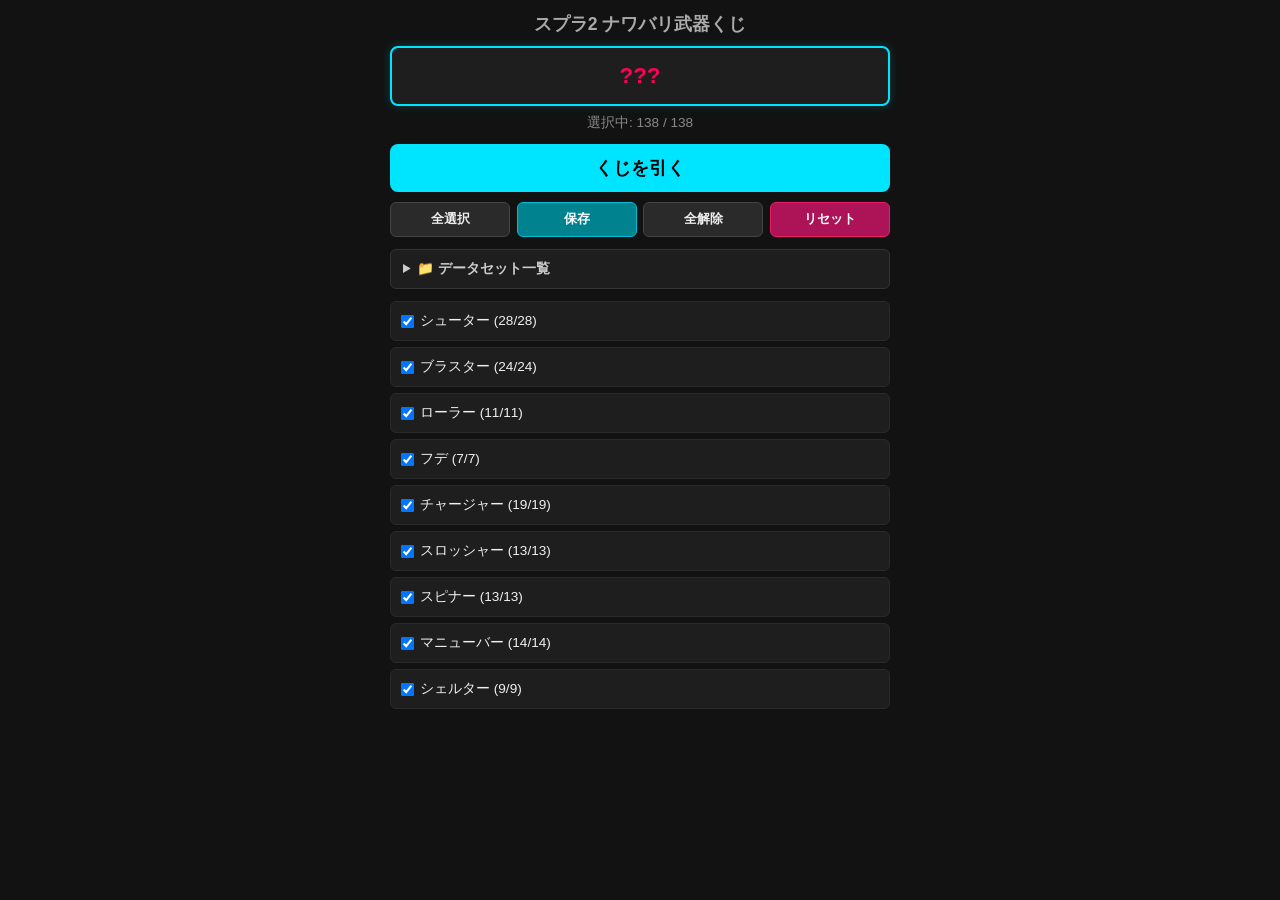
==== commit 8f81ab0e: "Add files via upload" ====
--- a/index.html
+++ b/index.html
@@ -4,683 +4,38 @@
   <meta charset="UTF-8">
   <meta name="viewport" content="width=device-width, initial-scale=1.0">
   <title>スプラ2 ナワバリ武器くじ</title>
-  <style>
-    :root {
-      --bg-color: #121212;
-      --card-bg: #1e1e1e;
-      --text-color: #ffffff;
-      --accent-color: #00e676;
-      --category-bg: #2a2a2a;
-    }
-
-    * {
-      box-sizing: border-box;
-    }
-
-    body {
-      font-family: 'Helvetica Neue', Arial, sans-serif;
-      background-color: var(--bg-color);
-      color: var(--text-color);
-      display: flex;
-      justify-content: center;
-      padding: 1rem;
-      margin: 0;
-    }
-
-    .container {
-      background-color: var(--card-bg);
-      padding: 1.5rem;
-      border-radius: 16px;
-      box-shadow: 0 10px 25px rgba(0, 0, 0, 0.5);
-      text-align: center;
-      width: 100%;
-      max-width: 460px;
-    }
-
-    h1 {
-      font-size: 1.2rem;
-      color: #aaa;
-      margin-top: 0;
-      margin-bottom: 1rem;
-    }
-
-    .result-box {
-      font-size: 1.3rem;
-      font-weight: bold;
-      min-height: 2.5rem;
-      display: flex;
-      align-items: center;
-      justify-content: center;
-      margin-bottom: 0.5rem;
-      border-bottom: 2px solid var(--accent-color);
-      padding-bottom: 0.5rem;
-      color: var(--accent-color);
-    }
-
-    .total-count {
-      font-size: 0.85rem;
-      color: #888;
-      margin-bottom: 1rem;
-    }
-
-    .draw-btn {
-      background-color: var(--accent-color);
-      color: #000;
-      border: none;
-      padding: 0.8rem;
-      font-size: 1rem;
-      font-weight: bold;
-      border-radius: 8px;
-      cursor: pointer;
-      width: 100%;
-      margin-bottom: 1rem;
-      transition: opacity 0.2s;
-    }
-
-    .draw-btn:hover {
-      opacity: 0.9;
-    }
-
-    .controls {
-      display: flex;
-      gap: 0.4rem;
-      margin-bottom: 1rem;
-    }
-
-    .sub-btn {
-      background-color: #333;
-      color: #fff;
-      font-size: 0.75rem;
-      padding: 0.55rem 0.2rem;
-      border: none;
-      border-radius: 4px;
-      cursor: pointer;
-      flex: 1;
-      font-weight: bold;
-      transition: background-color 0.2s;
-    }
-
-    .sub-btn:hover {
-      background-color: #444;
-    }
-
-    /* 全選択の左側「保存」ボタン */
-    .save-btn {
-      background-color: #00bcd4;
-      color: #000;
-    }
-
-    .save-btn:hover {
-      background-color: #26c6da;
-    }
-
-    /* 全解除の右側「リセット」ボタン */
-    .reset-btn {
-      background-color: #e91e63;
-      color: #fff;
-    }
-
-    .reset-btn:hover {
-      background-color: #ec407a;
-    }
-
-    details {
-      margin-bottom: 0.8rem;
-      border: 1px solid #333;
-      border-radius: 6px;
-      background-color: var(--category-bg);
-      overflow: hidden;
-      text-align: left;
-    }
-
-    summary {
-      padding: 0.6rem 0.8rem;
-      font-weight: bold;
-      font-size: 0.9rem;
-      cursor: pointer;
-      display: flex;
-      justify-content: space-between;
-      align-items: center;
-      user-select: none;
-      background-color: #252525;
-      list-style: none;
-    }
-
-    summary::-webkit-details-marker {
-      display: none;
-    }
-
-    summary:hover {
-      background-color: #303030;
-    }
-
-    summary::after {
-      content: '▼';
-      font-size: 0.75rem;
-      color: #aaa;
-    }
-
-    details[open] summary::after {
-      content: '▲';
-      color: var(--accent-color);
-    }
-
-    .dataset-accordion {
-      border-color: #444;
-    }
-
-    .dataset-accordion summary {
-      color: var(--accent-color);
-    }
-
-    .dataset-body {
-      padding: 0.8rem;
-      background-color: #181818;
-    }
-
-    .dataset-card {
-      background-color: #252525;
-      border: 1px solid #333;
-      border-radius: 6px;
-      padding: 0.6rem;
-      margin-bottom: 0.6rem;
-      display: flex;
-      flex-direction: column;
-      gap: 0.4rem;
-    }
-
-    .dataset-card:last-child {
-      margin-bottom: 0;
-    }
-
-    .dataset-header {
-      display: flex;
-      justify-content: space-between;
-      align-items: center;
-    }
-
-    .dataset-name-area {
-      display: flex;
-      align-items: center;
-      gap: 0.3rem;
-      font-weight: bold;
-      font-size: 0.85rem;
-    }
-
-    .dataset-status {
-      font-size: 0.75rem;
-      color: #888;
-    }
-
-    .dataset-btn-group {
-      display: flex;
-      gap: 0.3rem;
-    }
-
-    .ds-btn {
-      border: none;
-      padding: 0.35rem 0.5rem;
-      font-size: 0.75rem;
-      border-radius: 4px;
-      cursor: pointer;
-      font-weight: bold;
-      flex: 1;
-    }
-
-    .ds-save { background-color: #00bcd4; color: #000; }
-    .ds-load { background-color: #00e676; color: #000; }
-    .ds-delete { background-color: #e91e63; color: #fff; flex: 0; }
-    .ds-edit { background-color: #444; color: #fff; padding: 0.1rem 0.3rem; font-size: 0.7rem; border-radius: 3px; border: none; cursor: pointer; }
-
-    .weapon-container {
-      max-height: 320px;
-      overflow-y: auto;
-      text-align: left;
-      border: 1px solid #333;
-      border-radius: 8px;
-      background-color: #181818;
-      padding: 0.5rem;
-    }
-
-    .category-title {
-      display: flex;
-      align-items: center;
-      gap: 0.5rem;
-    }
-
-    .category-items {
-      padding: 0.5rem 0.8rem;
-      background-color: #181818;
-    }
-
-    .weapon-item {
-      display: flex;
-      align-items: center;
-      padding: 0.3rem 0;
-      font-size: 0.85rem;
-      border-bottom: 1px solid #252525;
-    }
-
-    .weapon-item:last-child {
-      border-bottom: none;
-    }
-
-    .weapon-item input,
-    summary input {
-      margin-right: 0.5rem;
-      cursor: pointer;
-    }
-
-    .toast {
-      visibility: hidden;
-      min-width: 200px;
-      background-color: var(--accent-color);
-      color: #000;
-      text-align: center;
-      border-radius: 4px;
-      padding: 8px;
-      position: fixed;
-      z-index: 100;
-      left: 50%;
-      bottom: 30px;
-      transform: translateX(-50%);
-      font-size: 0.85rem;
-      font-weight: bold;
-      opacity: 0;
-      transition: opacity 0.3s, visibility 0.3s;
-    }
-
-    .toast.show {
-      visibility: visible;
-      opacity: 1;
-    }
-  </style>
+  <link rel="stylesheet" href="style.css">
 </head>
 <body>
 
   <div class="container">
     <h1>スプラ2 ナワバリ武器くじ</h1>
     <div class="result-box" id="result">???</div>
-    
     <div class="total-count" id="totalCount">選択中: 0 / 0</div>
 
     <button class="draw-btn" onclick="drawWeapon()">くじを引く</button>
 
-    <!-- 指定順序のボタンバー: [保存] [全選択] [全解除] [リセット] -->
+    <!-- ボタンの並び順: [全選択] [保存] [全解除] [リセット] -->
     <div class="controls">
-      <button class="sub-btn save-btn" onclick="quickSave()">保存</button>
       <button class="sub-btn" onclick="toggleAll(true)">全選択</button>
+      <button class="sub-btn save-quick-btn" onclick="saveCurrentState()">保存</button>
       <button class="sub-btn" onclick="toggleAll(false)">全解除</button>
       <button class="sub-btn reset-btn" onclick="resetToDefault()">リセット</button>
     </div>
 
-    <!-- データセット一覧 -->
+    <!-- データセットアコーディオン -->
     <details class="dataset-accordion">
       <summary>📁 データセット一覧</summary>
       <div class="dataset-body" id="datasetContainer"></div>
     </details>
 
-    <!-- 武器一覧 -->
+    <!-- 武器リスト表示領域 -->
     <div class="weapon-container" id="weaponContainer"></div>
   </div>
 
+  <!-- 通知トースト -->
   <div id="toast" class="toast">メッセージ</div>
 
-  <script>
-    const weaponCategories = {
-      "シューター": [
-        "ヒーローシューター レプリカ", 
-        "ボールドマーカー", "ボールドマーカーネオ", "ボールドマーカー7",
-        "わかばシューター", "もみじシューター","おちばシューター", 
-        "シャープマーカー", "シャープマーカーネオ",
-        "プロモデラーMG", "プロモデラーRG", "プロモデラーPG", 
-        "スプラシューター", "スプラシューターコラボ", "スプラシューターベッチュー",
-        ".52ガロン", ".52ガロンデコ", ".52ガロンベッチュー",
-        "N-ZAP85", "N-ZAP89", "N-ZAP83",
-        "プライムシューター", "プライムシューターコラボ", "プライムシューターベッチュー",
-        ".96ガロン", ".96ガロンデコ",
-        "ジェットスイーパー", "ジェットスイーパーカスタム"
-      ],
-      "ブラスター": [
-        "ヒーローブラスター レプリカ",
-        "ノヴァブラスター", "ノヴァブラスターネオ", "ノヴァブラスターベッチュー",
-        "ホットブラスター", "ホットブラスターカスタム",
-        "ロングブラスター", "ロングブラスターカスタム", "ロングブラスターネクロ",
-        "クラッシュブラスター", "クラッシュブラスターネオ", 
-        "ラピッドブラスター", "ラピッドブラスターデコ", "ラピッドブラスターベッチュー", 
-        "Rブラスターエリート", "Rブラスターエリートデコ",
-        "L3リールガン", "L3リールガンD", "L3リールガンベッチュー",
-        "H3リールガン", "H3リールガンD", "H3リールガンチェリー",
-        "ボトルガイザー", "ボトルガイザーフォイル"
-      ],
-      "ローラー": [
-        "ヒーローローラー レプリカ", 
-        "カーボンローラー", "カーボンローラーデコ",
-        "スプラローラー", "スプラローラーコラボ", "スプラローラーベッチュー",
-        "ダイナモローラー", "ダイナモローラーテスラ", "ダイナモローラーベッチュー",
-        "ヴァリアブルローラー", "ヴァリアブルローラーフォイル"
-      ],
-      "フデ": [
-        "ヒーローブラシ レプリカ",
-        "パブロ", "パブロ・ヒュー", "パーマネント・パブロ",
-        "ホクサイ", "ホクサイ・ヒュー", "ホクサイベッチュー"
-      ],
-      "チャージャー": [
-        "ヒーローチャージャー レプリカ", 
-        "スクイックリンα", "スクイックリンβ", "スクイックリンγ",
-        "スプラチャージャー", "スプラチャージャーコラボ", "スプラチャージャーベッチュー",
-        "スプラスコープ", "スプラスコープコラボ", "スプラスコープベッチュー",
-        "リッター4K", "リッター4Kカスタム",
-        "4Kスコープ", "4Kスコープカスタム",
-        "14式竹筒銃・甲", "14式竹筒銃・乙", "14式竹筒銃・丙",
-        "ソイチューバー", "ソイチューバーカスタム"
-      ],
-      "スロッシャー": [
-        "ヒーロースロッシャー レプリカ", 
-        "バケットスロッシャー", "バケットスロッシャーデコ", "バケットスロッシャーソーダ",
-        "ヒッセン", "ヒッセン・ヒュー",
-        "スクリュースロッシャー", "スクリュースロッシャーネオ", "スクリュースロッシャーベッチュー",
-        "オーバーフロッシャー", "オーバーフロッシャーデコ",
-        "エクスプロッシャー", "エクスプロッシャーカスタム"
-      ],
-      "スピナー": [
-        "ヒーロースピナー レプリカ", 
-        "スプラスピナー", "スプラスピナーコラボ", "スプラスピナーベッチュー",
-        "バレルスピナー", "バレルスピナーデコ", "バレルスピナーリミックス",
-        "ハイドラント", "ハイドラントカスタム",
-        "クーゲルシュライバー", "クーゲルシュライバー・ヒュー", 
-        "ノーチラス47", "ノーチラス79"
-      ],
-      "マニューバー": [
-        "ヒーローマニューバー レプリカ",
-        "スパッタリー", "スパッタリー・ヒュー", "スパッタリークリア",
-        "スプラマニューバー", "スプラマニューバーコラボ", "スプラマニューバーベッチュー",
-        "ケルビン525", "ケルビン525デコ", "ケルビン525ベッチュー",
-        "デュアルスイーパー", "デュアルスイーパーカスタム",
-        "クアッドホッパーブラック", "クアッドホッパーホワイト"
-      ],
-      "シェルター": [
-        "ヒーローシェルター レプリカ",
-        "パラシェルター", "パラシェルターソレーラ", 
-        "キャンピングシェルター", "キャンピングシェルターソレーラ", "キャンピングシェルターカーモ",
-        "スパイガジェット", "スパイガジェットソレーラ", "スパイガジェットベッチュー"
-      ]
-    };
-
-    const DATASET_STORAGE_KEY = 'spla2_datasets_v1';
-
-    let datasets = [
-      { id: 1, name: "データセット 1", data: null },
-      { id: 2, name: "データセット 2", data: null },
-      { id: 3, name: "データセット 3", data: null },
-      { id: 4, name: "データセット 4", data: null },
-      { id: 5, name: "データセット 5", data: null }
-    ];
-
-    document.addEventListener('DOMContentLoaded', () => {
-      const container = document.getElementById('weaponContainer');
-      let weaponIdCounter = 0;
-
-      if (container) {
-        Object.keys(weaponCategories).forEach(catName => {
-          const weapons = weaponCategories[catName];
-          const details = document.createElement('details');
-          
-          const summary = document.createElement('summary');
-          summary.innerHTML = `
-            <span class="category-title">
-              <input type="checkbox" checked id="cat_${catName}">
-              <label for="cat_${catName}">${catName} (<span id="cat_count_${catName}">0/0</span>)</label>
-            </span>
-          `;
-
-          const catCheckbox = summary.querySelector(`#cat_${catName}`);
-          if (catCheckbox) {
-            catCheckbox.addEventListener('click', (e) => e.stopPropagation());
-            catCheckbox.addEventListener('change', (e) => toggleCategory(catName, e.target.checked));
-          }
-
-          const itemsDiv = document.createElement('div');
-          itemsDiv.className = 'category-items';
-
-          weapons.forEach(weapon => {
-            const id = `w_${weaponIdCounter++}`;
-            const item = document.createElement('div');
-            item.className = 'weapon-item';
-            item.innerHTML = `
-              <input type="checkbox" class="weapon-cb cat-cb-${catName}" id="${id}" value="${weapon}" checked>
-              <label for="${id}">${weapon}</label>
-            `;
-
-            const cbInput = item.querySelector('input');
-            if (cbInput) {
-              cbInput.addEventListener('change', () => updateCatCheckbox(catName));
-            }
-
-            itemsDiv.appendChild(item);
-          });
-
-          details.appendChild(summary);
-          details.appendChild(itemsDiv);
-          container.appendChild(details);
-        });
-      }
-
-      loadDatasetsFromStorage();
-      renderDatasets();
-      updateCounts();
-    });
-
-    function toggleCategory(catName, isChecked) {
-      const checkboxes = document.querySelectorAll(`.cat-cb-${catName}`);
-      checkboxes.forEach(cb => cb.checked = isChecked);
-      updateCounts();
-    }
-
-    function updateCatCheckbox(catName) {
-      const checkboxes = document.querySelectorAll(`.cat-cb-${catName}`);
-      const catCb = document.getElementById(`cat_${catName}`);
-      const checkedCount = Array.from(checkboxes).filter(cb => cb.checked).length;
-      
-      if (catCb) {
-        catCb.checked = (checkedCount === checkboxes.length);
-      }
-      updateCounts();
-    }
-
-    function toggleAll(status) {
-      const allCheckboxes = document.querySelectorAll('input[type="checkbox"]');
-      allCheckboxes.forEach(cb => cb.checked = status);
-      updateCounts();
-    }
-
-    function updateCounts() {
-      let totalWeapons = 0;
-      let totalChecked = 0;
-
-      Object.keys(weaponCategories).forEach(catName => {
-        const checkboxes = document.querySelectorAll(`.cat-cb-${catName}`);
-        const checkedCount = Array.from(checkboxes).filter(cb => cb.checked).length;
-        const catCountSpan = document.getElementById(`cat_count_${catName}`);
-
-        if (catCountSpan) {
-          catCountSpan.textContent = `${checkedCount}/${checkboxes.length}`;
-        }
-
-        totalWeapons += checkboxes.length;
-        totalChecked += checkedCount;
-      });
-
-      const totalCountDiv = document.getElementById('totalCount');
-      if (totalCountDiv) {
-        totalCountDiv.textContent = `選択中: ${totalChecked} / ${totalWeapons}`;
-      }
-    }
-
-    function renderDatasets() {
-      const container = document.getElementById('datasetContainer');
-      if (!container) return;
-      
-      container.innerHTML = '';
-
-      datasets.forEach(ds => {
-        const card = document.createElement('div');
-        card.className = 'dataset-card';
-
-        const isSaved = ds.data !== null;
-        const countText = isSaved ? `（${Object.values(ds.data).filter(v => v).length}種保存中）` : '（未保存）';
-
-        card.innerHTML = `
-          <div class="dataset-header">
-            <div class="dataset-name-area">
-              <span>${ds.name}</span>
-              <button class="ds-edit" onclick="renameDataset(${ds.id})">編集</button>
-            </div>
-            <span class="dataset-status">${countText}</span>
-          </div>
-          <div class="dataset-btn-group">
-            <button class="ds-btn ds-save" onclick="saveToDataset(${ds.id})">上書き保存</button>
-            ${isSaved ? `<button class="ds-btn ds-load" onclick="loadFromDataset(${ds.id})">読み込む</button>` : ''}
-            ${isSaved ? `<button class="ds-btn ds-delete" onclick="deleteDataset(${ds.id})">✕</button>` : ''}
-          </div>
-        `;
-
-        container.appendChild(card);
-      });
-    }
-
-    function saveToDataset(id) {
-      const weaponCheckboxes = document.querySelectorAll('.weapon-cb');
-      const currentState = {};
-
-      weaponCheckboxes.forEach(cb => {
-        currentState[cb.value] = cb.checked;
-      });
-
-      const target = datasets.find(d => d.id === id);
-      if (target) {
-        target.data = currentState;
-        saveDatasetsToStorage();
-        renderDatasets();
-        showToast(`「${target.name}」に保存しました`);
-      }
-    }
-
-    function loadFromDataset(id) {
-      const target = datasets.find(d => d.id === id);
-      if (!target || !target.data) return;
-
-      const weaponCheckboxes = document.querySelectorAll('.weapon-cb');
-      weaponCheckboxes.forEach(cb => {
-        if (target.data.hasOwnProperty(cb.value)) {
-          cb.checked = target.data[cb.value];
-        }
-      });
-
-      Object.keys(weaponCategories).forEach(catName => {
-        const checkboxes = document.querySelectorAll(`.cat-cb-${catName}`);
-        const catCb = document.getElementById(`cat_${catName}`);
-        const checkedCount = Array.from(checkboxes).filter(cb => cb.checked).length;
-        if (catCb) {
-          catCb.checked = (checkedCount === checkboxes.length);
-        }
-      });
-
-      updateCounts();
-      showToast(`「${target.name}」を読み込みました`);
-    }
-
-    function deleteDataset(id) {
-      const target = datasets.find(d => d.id === id);
-      if (!target || !target.data) return;
-
-      if (confirm(`「${target.name}」の保存データを削除しますか？`)) {
-        target.data = null;
-        saveDatasetsToStorage();
-        renderDatasets();
-        showToast(`「${target.name}」を削除しました`);
-      }
-    }
-
-    function renameDataset(id) {
-      const target = datasets.find(d => d.id === id);
-      if (!target) return;
-
-      const newName = prompt('新しい名前を入力してください:', target.name);
-      if (newName !== null && newName.trim() !== '') {
-        target.name = newName.trim();
-        saveDatasetsToStorage();
-        renderDatasets();
-      }
-    }
-
-    // ワンタップ即時保存（データセット 1 に即時保存）
-    function quickSave() {
-      saveToDataset(1);
-    }
-
-    // 全選択状態へのリセット
-    function resetToDefault() {
-      if (confirm('武器の選択状態を初期状態（全選択）に戻しますか？')) {
-        toggleAll(true);
-        showToast('選択状態をリセットしました');
-      }
-    }
-
-    function saveDatasetsToStorage() {
-      try {
-        localStorage.setItem(DATASET_STORAGE_KEY, JSON.stringify(datasets));
-      } catch (e) {
-        console.error('保存エラー:', e);
-      }
-    }
-
-    function loadDatasetsFromStorage() {
-      try {
-        const saved = localStorage.getItem(DATASET_STORAGE_KEY);
-        if (saved) {
-          datasets = JSON.parse(saved);
-        }
-      } catch (e) {
-        console.error('読み込みエラー:', e);
-      }
-    }
-
-    function showToast(msg) {
-      const toast = document.getElementById('toast');
-      if (toast) {
-        toast.textContent = msg;
-        toast.classList.add('show');
-        setTimeout(() => {
-          toast.classList.remove('show');
-        }, 2000);
-      }
-    }
-
-    function drawWeapon() {
-      const checkedBoxes = document.querySelectorAll('.weapon-cb:checked');
-      
-      if (checkedBoxes.length === 0) {
-        alert('武器を1つ以上選択してください！');
-        return;
-      }
-
-      const activeWeapons = Array.from(checkedBoxes).map(cb => cb.value);
-      const resultDiv = document.getElementById('result');
-      let count = 0;
-      
-      const interval = setInterval(() => {
-        const randomTemp = activeWeapons[Math.floor(Math.random() * activeWeapons.length)];
-        resultDiv.textContent = randomTemp;
-        count++;
-        
-        if (count > 10) {
-          clearInterval(interval);
-          const finalChoice = activeWeapons[Math.floor(Math.random() * activeWeapons.length)];
-          resultDiv.textContent = finalChoice;
-        }
-      }, 50);
-    }
-  </script>
+  <script src="script.js"></script>
 </body>
 </html>
--- a/style.css
+++ b/style.css
@@ -0,0 +1,276 @@
+* {
+  box-sizing: border-box;
+}
+
+body {
+  font-family: -apple-system, BlinkMacSystemFont, "Segoe UI", Roboto, Helvetica, Arial, sans-serif;
+  background-color: #121212;
+  color: #f0f0f0;
+  margin: 0;
+  padding: 12px;
+  display: flex;
+  justify-content: center;
+}
+
+.container {
+  width: 100%;
+  max-width: 500px;
+}
+
+h1 {
+  font-size: 1.1rem;
+  text-align: center;
+  margin: 0 0 10px 0;
+  color: #aaa;
+}
+
+.result-box {
+  background: #1e1e1e;
+  border: 2px solid #00e5ff;
+  border-radius: 8px;
+  padding: 15px;
+  text-align: center;
+  font-size: 1.4rem;
+  font-weight: bold;
+  color: #ff0055;
+  min-height: 60px;
+  display: flex;
+  align-items: center;
+  justify-content: center;
+  box-shadow: 0 0 10px rgba(0, 229, 255, 0.2);
+  margin-bottom: 8px;
+}
+
+.total-count {
+  text-align: center;
+  font-size: 0.85rem;
+  color: #888;
+  margin-bottom: 12px;
+}
+
+.draw-btn {
+  width: 100%;
+  background-color: #00e5ff;
+  color: #000;
+  border: none;
+  border-radius: 8px;
+  padding: 12px;
+  font-size: 1.1rem;
+  font-weight: bold;
+  cursor: pointer;
+  margin-bottom: 10px;
+  transition: opacity 0.2s;
+}
+
+.draw-btn:active {
+  opacity: 0.8;
+}
+
+/* 一括操作ボタンエリア（全選択 / 保存 / 全解除 / リセット） */
+.controls {
+  display: flex;
+  gap: 0.4rem;
+  margin-bottom: 12px;
+}
+
+.sub-btn {
+  background-color: #2a2a2a;
+  color: #eee;
+  font-size: 0.8rem;
+  padding: 8px 0;
+  border: 1px solid #444;
+  border-radius: 6px;
+  cursor: pointer;
+  flex: 1;
+  font-weight: bold;
+  transition: background-color 0.2s;
+}
+
+.sub-btn:hover {
+  background-color: #3a3a3a;
+}
+
+.save-quick-btn {
+  background-color: #00838f;
+  border-color: #00bcd4;
+  color: #fff;
+}
+
+.save-quick-btn:hover {
+  background-color: #0097a7;
+}
+
+.reset-btn {
+  background-color: #ad1457;
+  border-color: #e91e63;
+  color: #fff;
+}
+
+.reset-btn:hover {
+  background-color: #c2185b;
+}
+
+/* データセットエリア */
+.dataset-accordion {
+  background-color: #1e1e1e;
+  border: 1px solid #333;
+  border-radius: 6px;
+  margin-bottom: 12px;
+
+  summary {
+    padding: 10px 12px;
+    font-size: 0.85rem;
+    font-weight: bold;
+    cursor: pointer;
+    color: #ccc;
+    user-select: none;
+  }
+}
+
+.dataset-body {
+  padding: 8px 12px 12px 12px;
+  display: flex;
+  flex-direction: column;
+  gap: 8px;
+  border-top: 1px solid #2a2a2a;
+}
+
+.dataset-card {
+  background: #262626;
+  border-radius: 4px;
+  padding: 8px 10px;
+  display: flex;
+  flex-direction: column;
+  gap: 6px;
+}
+
+.dataset-header {
+  display: flex;
+  justify-content: space-between;
+  align-items: center;
+  font-size: 0.8rem;
+}
+
+.dataset-name-area {
+  display: flex;
+  align-items: center;
+  gap: 6px;
+  font-weight: bold;
+}
+
+.ds-edit {
+  background: none;
+  border: none;
+  color: #888;
+  font-size: 0.7rem;
+  cursor: pointer;
+  padding: 2px 4px;
+
+  &:hover {
+    color: #fff;
+  }
+}
+
+.dataset-status {
+  color: #888;
+  font-size: 0.75rem;
+}
+
+.dataset-btn-group {
+  display: flex;
+  gap: 4px;
+}
+
+.ds-btn {
+  font-size: 0.7rem;
+  padding: 4px 8px;
+  border: none;
+  border-radius: 3px;
+  cursor: pointer;
+  font-weight: bold;
+}
+
+.ds-save { background: #00838f; color: #fff; flex: 1; }
+.ds-load { background: #2e7d32; color: #fff; flex: 1; }
+.ds-delete { background: #424242; color: #aaa; }
+
+/* 武器リストエリア */
+.weapon-container details {
+  background-color: #1e1e1e;
+  border: 1px solid #2a2a2a;
+  border-radius: 6px;
+  margin-bottom: 6px;
+  overflow: hidden;
+
+  summary {
+    padding: 10px;
+    font-size: 0.85rem;
+    cursor: pointer;
+    user-select: none;
+    display: flex;
+    align-items: center;
+  }
+}
+
+.category-title {
+  display: inline-flex;
+  align-items: center;
+  gap: 6px;
+
+  input[type="checkbox"] {
+    margin: 0;
+  }
+}
+
+.category-items {
+  padding: 8px 10px 10px 10px;
+  background-color: #181818;
+  border-top: 1px solid #222;
+  display: grid;
+  grid-template-columns: repeat(auto-fill, minmax(130px, 1fr));
+  gap: 6px;
+}
+
+.weapon-item {
+  display: flex;
+  align-items: center;
+  gap: 6px;
+  font-size: 0.75rem;
+  color: #ddd;
+
+  input[type="checkbox"] {
+    margin: 0;
+    cursor: pointer;
+  }
+
+  label {
+    cursor: pointer;
+    white-space: nowrap;
+    overflow: hidden;
+    text-overflow: ellipsis;
+  }
+}
+
+/* トースト通知 */
+.toast {
+  position: fixed;
+  bottom: 20px;
+  left: 50%;
+  transform: translateX(-50%) translateY(100px);
+  background: rgba(0, 229, 255, 0.9);
+  color: #000;
+  font-weight: bold;
+  padding: 8px 16px;
+  border-radius: 20px;
+  font-size: 0.8rem;
+  opacity: 0;
+  transition: all 0.3s ease;
+  pointer-events: none;
+  z-index: 1000;
+  box-shadow: 0 4px 10px rgba(0,0,0,0.5);
+
+  &.show {
+    transform: translateX(-50%) translateY(0);
+    opacity: 1;
+  }
+}
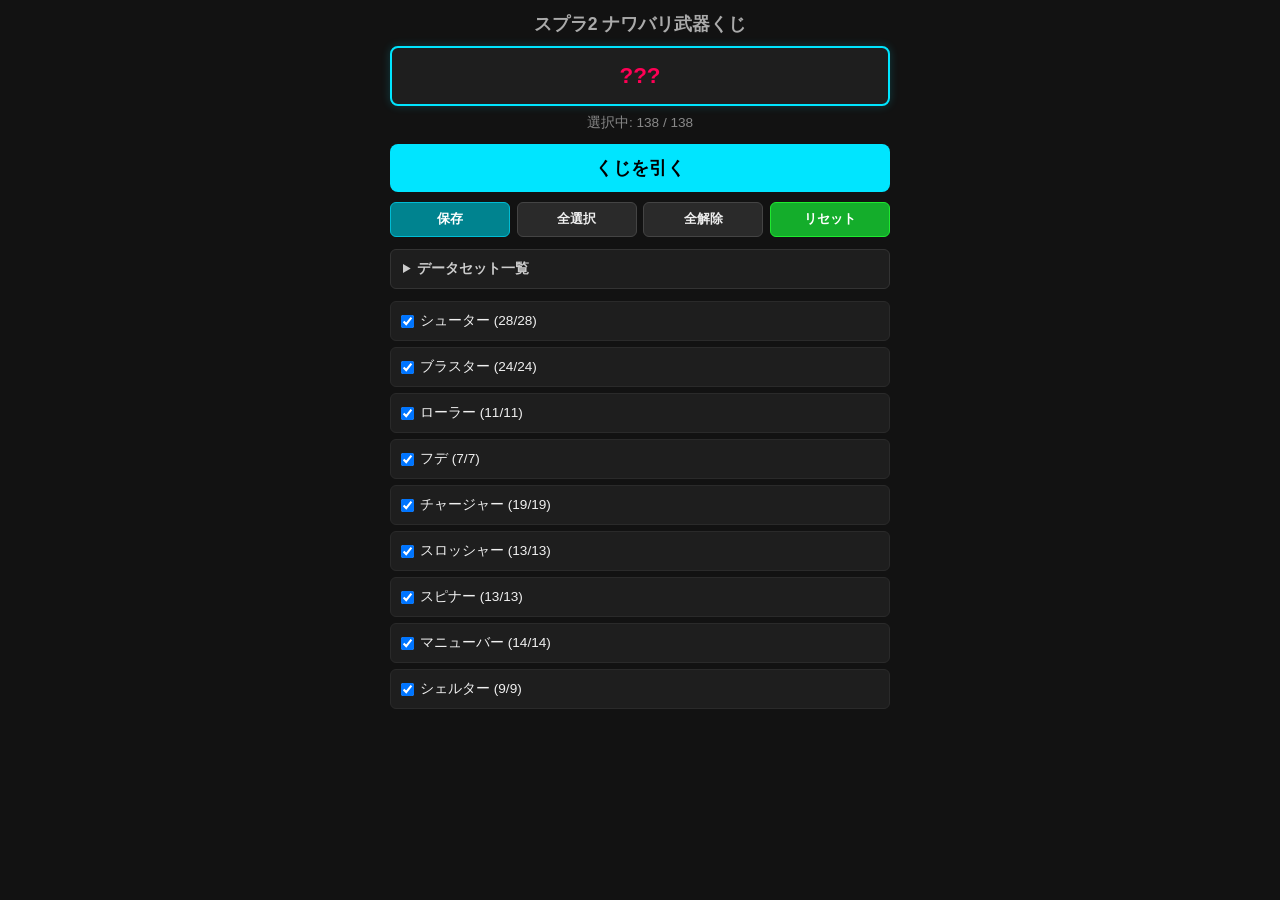
==== commit 78569f21: "Add files via upload" ====
--- a/index.html
+++ b/index.html
@@ -17,15 +17,15 @@
 
     <!-- ボタンの並び順: [全選択] [保存] [全解除] [リセット] -->
     <div class="controls">
+      <button class="sub-btn save-quick-btn" onclick="saveCurrentState()">保存</button>
       <button class="sub-btn" onclick="toggleAll(true)">全選択</button>
-      <button class="sub-btn save-quick-btn" onclick="saveCurrentState()">保存</button>
       <button class="sub-btn" onclick="toggleAll(false)">全解除</button>
       <button class="sub-btn reset-btn" onclick="resetToDefault()">リセット</button>
     </div>
 
     <!-- データセットアコーディオン -->
     <details class="dataset-accordion">
-      <summary>📁 データセット一覧</summary>
+      <summary>データセット一覧</summary>
       <div class="dataset-body" id="datasetContainer"></div>
     </details>
 
--- a/style.css
+++ b/style.css
@@ -101,13 +101,13 @@
 }
 
 .reset-btn {
-  background-color: #ad1457;
-  border-color: #e91e63;
+  background-color: #14ad2b;
+  border-color: #1ee92f;
   color: #fff;
 }
 
 .reset-btn:hover {
-  background-color: #c2185b;
+  background-color: #18c221;
 }
 
 /* データセットエリア */
@@ -190,7 +190,7 @@
   font-weight: bold;
 }
 
-.ds-save { background: #00838f; color: #fff; flex: 1; }
+.ds-save { background: #019aa8; color: #fff; flex: 1; }
 .ds-load { background: #2e7d32; color: #fff; flex: 1; }
 .ds-delete { background: #424242; color: #aaa; }
 
@@ -257,7 +257,7 @@
   bottom: 20px;
   left: 50%;
   transform: translateX(-50%) translateY(100px);
-  background: rgba(0, 229, 255, 0.9);
+  background: rgba(0, 255, 42, 0.9);
   color: #000;
   font-weight: bold;
   padding: 8px 16px;
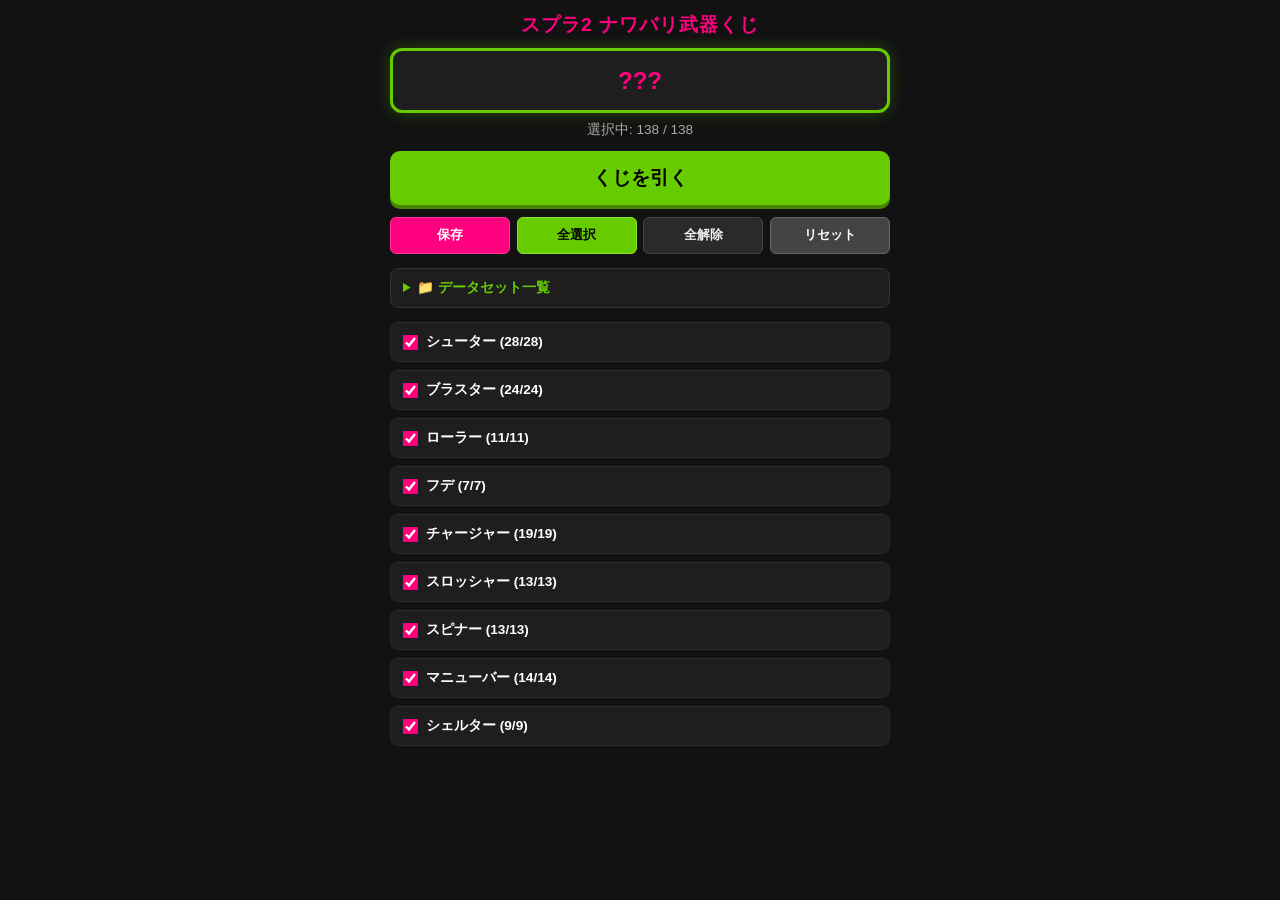
==== commit 62b1013a: "Add files via upload" ====
--- a/index.html
+++ b/index.html
@@ -15,17 +15,17 @@
 
     <button class="draw-btn" onclick="drawWeapon()">くじを引く</button>
 
-    <!-- ボタンの並び順: [全選択] [保存] [全解除] [リセット] -->
+    <!-- ボタンの並び順: [保存] [全選択] [全解除] [リセット] -->
     <div class="controls">
       <button class="sub-btn save-quick-btn" onclick="saveCurrentState()">保存</button>
-      <button class="sub-btn" onclick="toggleAll(true)">全選択</button>
-      <button class="sub-btn" onclick="toggleAll(false)">全解除</button>
+      <button class="sub-btn select-all-btn" onclick="toggleAll(true)">全選択</button>
+      <button class="sub-btn deselect-all-btn" onclick="toggleAll(false)">全解除</button>
       <button class="sub-btn reset-btn" onclick="resetToDefault()">リセット</button>
     </div>
 
     <!-- データセットアコーディオン -->
     <details class="dataset-accordion">
-      <summary>データセット一覧</summary>
+      <summary>📁 データセット一覧</summary>
       <div class="dataset-body" id="datasetContainer"></div>
     </details>
 
--- a/style.css
+++ b/style.css
@@ -18,111 +18,129 @@
 }
 
 h1 {
-  font-size: 1.1rem;
+  font-size: 1.2rem;
   text-align: center;
   margin: 0 0 10px 0;
-  color: #aaa;
+  color: #ff007f; /* スプラ2 蛍光ピンク */
+  font-weight: 800;
+  letter-spacing: 1px;
 }
 
 .result-box {
   background: #1e1e1e;
-  border: 2px solid #00e5ff;
-  border-radius: 8px;
+  border: 3px solid #66cc00; /* スプラ2 蛍光グリーン */
+  border-radius: 12px;
   padding: 15px;
   text-align: center;
-  font-size: 1.4rem;
-  font-weight: bold;
-  color: #ff0055;
-  min-height: 60px;
+  font-size: 1.5rem;
+  font-weight: bold;
+  color: #ff007f; /* 蛍光ピンク */
+  min-height: 65px;
   display: flex;
   align-items: center;
   justify-content: center;
-  box-shadow: 0 0 10px rgba(0, 229, 255, 0.2);
+  box-shadow: 0 0 15px rgba(102, 204, 0, 0.3);
   margin-bottom: 8px;
 }
 
 .total-count {
   text-align: center;
   font-size: 0.85rem;
-  color: #888;
+  color: #aaa;
   margin-bottom: 12px;
 }
 
+/* くじ引きメインボタン（蛍光グリーン基調） */
 .draw-btn {
   width: 100%;
-  background-color: #00e5ff;
+  background-color: #66cc00;
   color: #000;
   border: none;
-  border-radius: 8px;
-  padding: 12px;
-  font-size: 1.1rem;
-  font-weight: bold;
+  border-radius: 10px;
+  padding: 14px;
+  font-size: 1.2rem;
+  font-weight: 900;
   cursor: pointer;
-  margin-bottom: 10px;
-  transition: opacity 0.2s;
+  margin-bottom: 12px;
+  box-shadow: 0 4px 0 #448800;
+  transition: transform 0.1s, box-shadow 0.1s;
 }
 
 .draw-btn:active {
-  opacity: 0.8;
-}
-
-/* 一括操作ボタンエリア（全選択 / 保存 / 全解除 / リセット） */
+  transform: translateY(2px);
+  box-shadow: 0 2px 0 #448800;
+}
+
+/* 一括操作ボタンエリア（保存 / 全選択 / 全解除 / リセット） */
 .controls {
   display: flex;
   gap: 0.4rem;
-  margin-bottom: 12px;
+  margin-bottom: 14px;
 }
 
 .sub-btn {
   background-color: #2a2a2a;
   color: #eee;
   font-size: 0.8rem;
-  padding: 8px 0;
+  padding: 9px 0;
   border: 1px solid #444;
   border-radius: 6px;
   cursor: pointer;
   flex: 1;
   font-weight: bold;
-  transition: background-color 0.2s;
-}
-
-.sub-btn:hover {
-  background-color: #3a3a3a;
-}
-
+  transition: background-color 0.2s, opacity 0.2s;
+}
+
+.sub-btn:active {
+  opacity: 0.8;
+}
+
+/* 保存ボタン */
 .save-quick-btn {
-  background-color: #00838f;
-  border-color: #00bcd4;
+  background-color: #ff007f;
+  border-color: #ff3399;
   color: #fff;
 }
 
 .save-quick-btn:hover {
-  background-color: #0097a7;
-}
-
+  background-color: #e60073;
+}
+
+/* 全選択ボタン */
+.select-all-btn {
+  background-color: #66cc00;
+  border-color: #88e62e;
+  color: #000;
+}
+
+.select-all-btn:hover {
+  background-color: #55aa00;
+}
+
+/* リセットボタン */
 .reset-btn {
-  background-color: #14ad2b;
-  border-color: #1ee92f;
+  background-color: #444;
+  border-color: #666;
   color: #fff;
 }
 
 .reset-btn:hover {
-  background-color: #18c221;
+  background-color: #555;
 }
 
 /* データセットエリア */
 .dataset-accordion {
   background-color: #1e1e1e;
   border: 1px solid #333;
-  border-radius: 6px;
-  margin-bottom: 12px;
+  border-radius: 8px;
+  margin-bottom: 14px;
 
   summary {
     padding: 10px 12px;
     font-size: 0.85rem;
     font-weight: bold;
     cursor: pointer;
-    color: #ccc;
+    color: #66cc00;
     user-select: none;
   }
 }
@@ -137,11 +155,12 @@
 
 .dataset-card {
   background: #262626;
-  border-radius: 4px;
+  border-radius: 6px;
   padding: 8px 10px;
   display: flex;
   flex-direction: column;
   gap: 6px;
+  border-left: 3px solid #ff007f;
 }
 
 .dataset-header {
@@ -161,13 +180,13 @@
 .ds-edit {
   background: none;
   border: none;
-  color: #888;
+  color: #aaa;
   font-size: 0.7rem;
   cursor: pointer;
   padding: 2px 4px;
 
   &:hover {
-    color: #fff;
+    color: #66cc00;
   }
 }
 
@@ -183,64 +202,72 @@
 
 .ds-btn {
   font-size: 0.7rem;
-  padding: 4px 8px;
+  padding: 5px 8px;
   border: none;
-  border-radius: 3px;
+  border-radius: 4px;
   cursor: pointer;
   font-weight: bold;
 }
 
-.ds-save { background: #019aa8; color: #fff; flex: 1; }
-.ds-load { background: #2e7d32; color: #fff; flex: 1; }
+.ds-save { background: #ff007f; color: #fff; flex: 1; }
+.ds-load { background: #66cc00; color: #000; flex: 1; }
 .ds-delete { background: #424242; color: #aaa; }
 
 /* 武器リストエリア */
 .weapon-container details {
   background-color: #1e1e1e;
   border: 1px solid #2a2a2a;
-  border-radius: 6px;
-  margin-bottom: 6px;
+  border-radius: 8px;
+  margin-bottom: 8px;
   overflow: hidden;
 
   summary {
-    padding: 10px;
+    padding: 10px 12px;
     font-size: 0.85rem;
     cursor: pointer;
     user-select: none;
     display: flex;
     align-items: center;
+    color: #fff;
+    font-weight: bold;
   }
 }
 
 .category-title {
   display: inline-flex;
   align-items: center;
-  gap: 6px;
+  gap: 8px;
 
   input[type="checkbox"] {
+    accent-color: #ff007f;
     margin: 0;
+    width: 15px;
+    height: 15px;
   }
 }
 
 .category-items {
-  padding: 8px 10px 10px 10px;
-  background-color: #181818;
-  border-top: 1px solid #222;
+  padding: 8px 12px 12px 12px;
+  background-color: #161616;
+  border-top: 1px solid #252525;
   display: grid;
   grid-template-columns: repeat(auto-fill, minmax(130px, 1fr));
+  gap: 8px;
+}
+
+.weapon-item {
+  display: flex;
+  align-items: center;
   gap: 6px;
-}
-
-.weapon-item {
-  display: flex;
-  align-items: center;
-  gap: 6px;
-  font-size: 0.75rem;
+  font-size: 0.78rem;
   color: #ddd;
 
   input[type="checkbox"] {
+    accent-color: #66cc00;
     margin: 0;
     cursor: pointer;
+    width: 14px;
+    height: 14px;
   }
 
   label {
@@ -257,17 +284,17 @@
   bottom: 20px;
   left: 50%;
   transform: translateX(-50%) translateY(100px);
-  background: rgba(0, 255, 42, 0.9);
-  color: #000;
-  font-weight: bold;
-  padding: 8px 16px;
+  background: #ff007f;
+  color: #fff;
+  font-weight: bold;
+  padding: 10px 20px;
   border-radius: 20px;
-  font-size: 0.8rem;
+  font-size: 0.85rem;
   opacity: 0;
   transition: all 0.3s ease;
   pointer-events: none;
   z-index: 1000;
-  box-shadow: 0 4px 10px rgba(0,0,0,0.5);
+  box-shadow: 0 4px 15px rgba(255, 0, 127, 0.4);
 
   &.show {
     transform: translateX(-50%) translateY(0);
